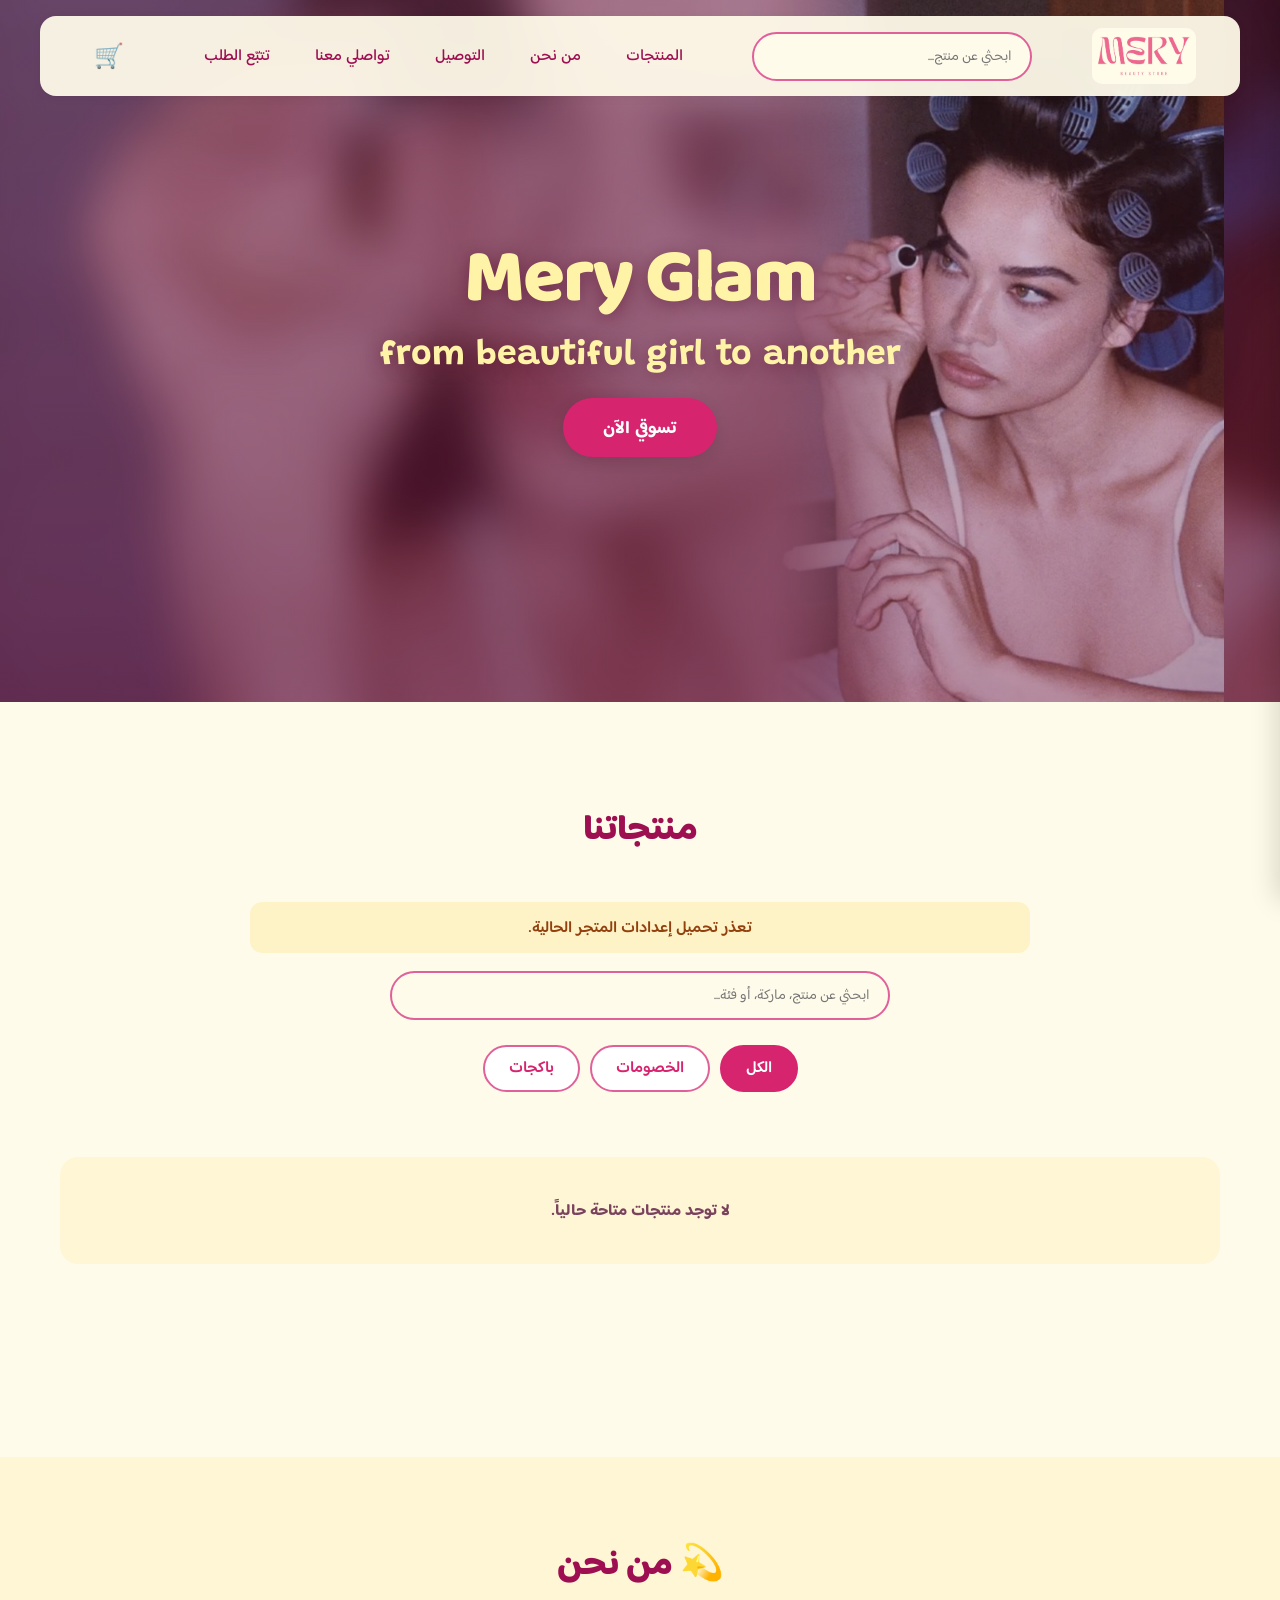
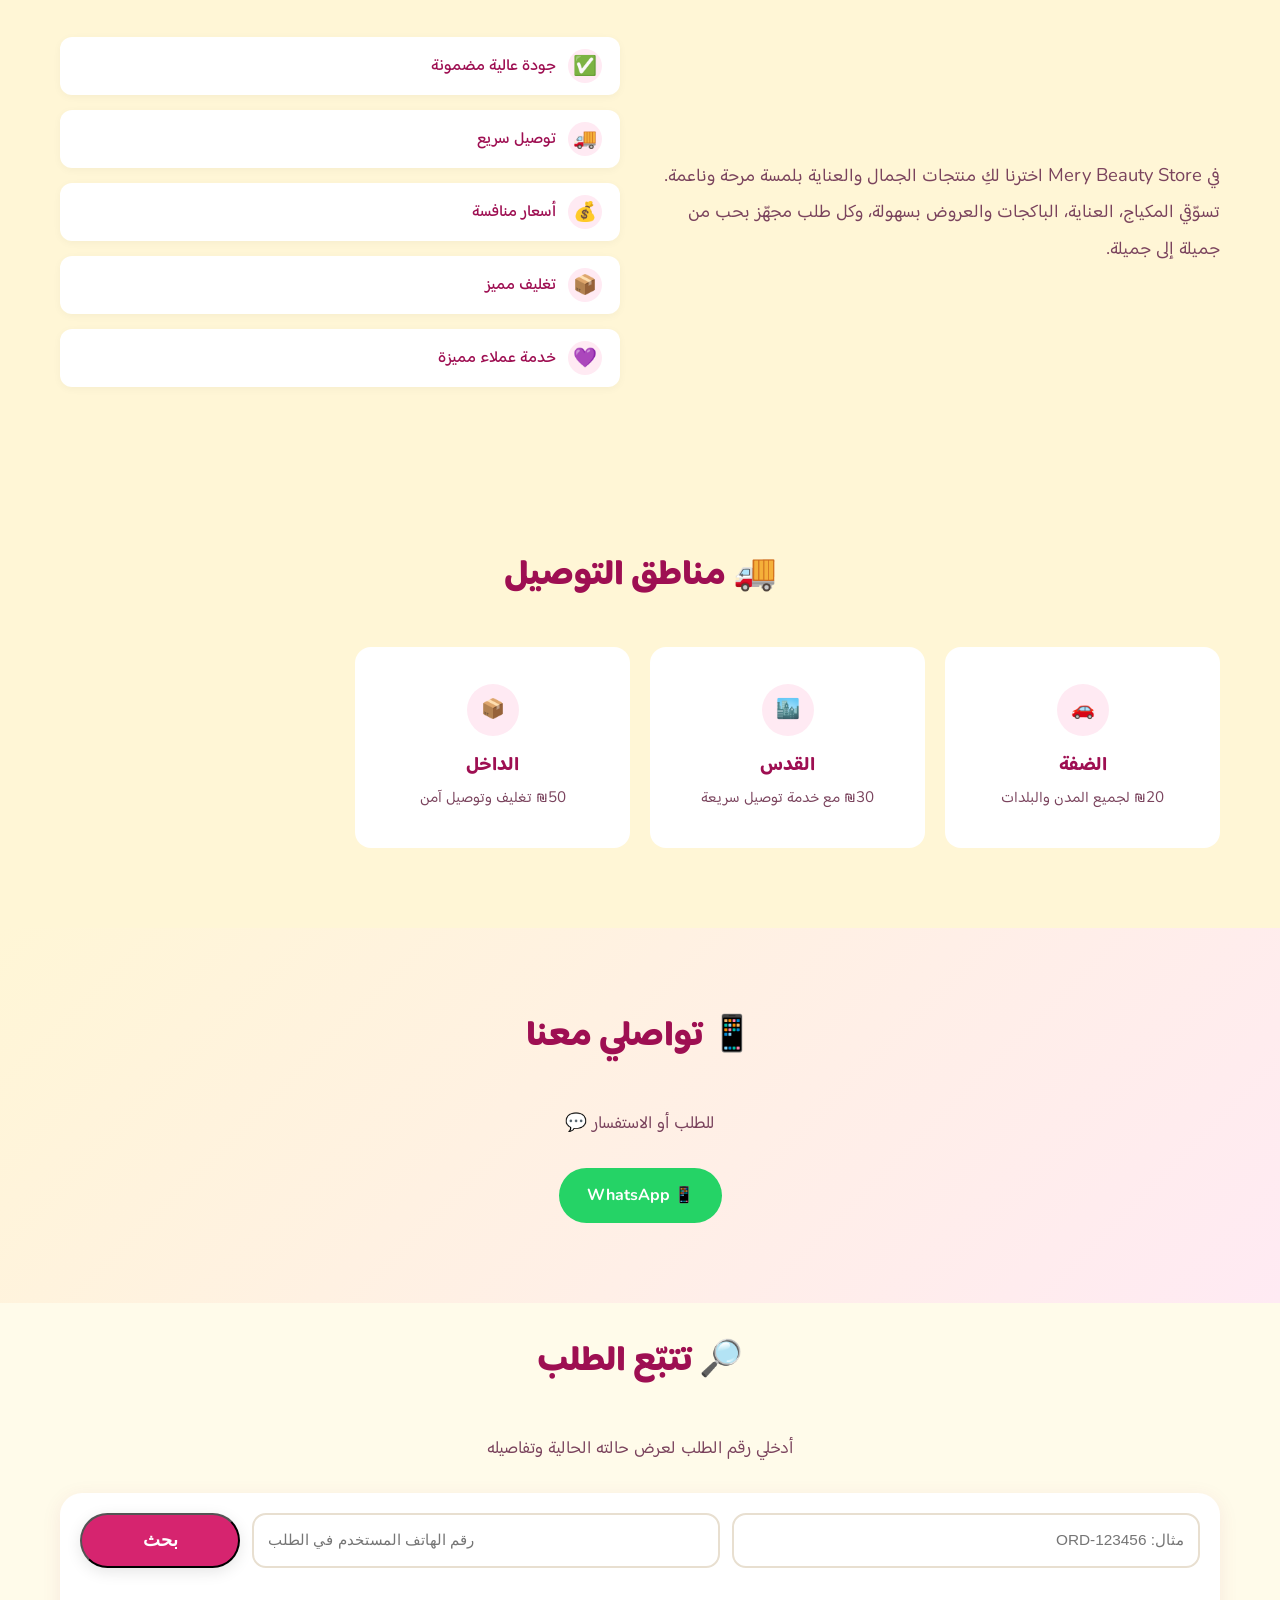
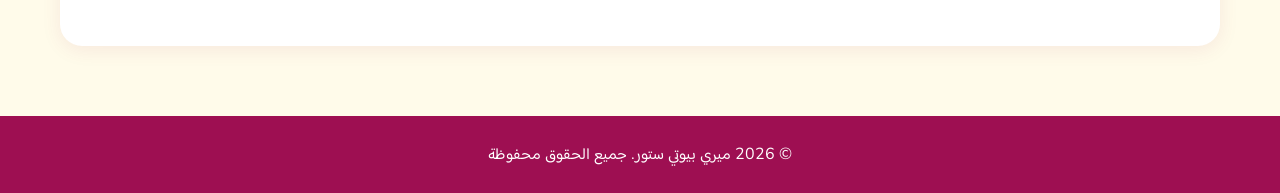
==== index.html @ 91160ecb "Center Mery Glam hero lockup Co-authored-by: Copilot <223556219+Copilot@users.noreply.github.com>  C" ====
<!DOCTYPE html>
<!-- Deployed via GitHub Actions -->
<html lang="ar" dir="rtl">
<head>
    <meta charset="UTF-8">
    <meta name="viewport" content="width=device-width, initial-scale=1.0">
    <title>Mery Beauty Store | ميري بيوتي ستور</title>
    <meta name="description" content="Mery Beauty Store — beauty picks, offers, and packages from beautiful girl to another.">
    <link rel="preconnect" href="https://fonts.googleapis.com">
    <link rel="preconnect" href="https://fonts.gstatic.com" crossorigin>
    <link href="https://fonts.googleapis.com/css2?family=Baloo+Bhaijaan+2:wght@500;600;700;800&family=Grandstander:wght@600;700&family=Nunito:wght@400;600;700;800&display=swap" rel="stylesheet">
    <link rel="stylesheet" href="style.css">
    <link rel="icon" href="logo.png">
</head>
<body>
    <div class="discount-banner" id="discountBanner" style="display:none;">
        <div class="banner-scroll">
            <span id="bannerText"></span>
        </div>
    </div>

    <nav class="navbar" id="navbar">
        <div class="container nav-container">
            <a href="#" class="logo">
                <img src="logo.png" alt="Mery Beauty Store" class="logo-img" id="logoImg">
            </a>
            <div class="nav-search" role="search">
                <input type="search" id="navSearchInput" aria-label="البحث في المنتجات" placeholder="ابحثي عن منتج..." autocomplete="off">
                <div class="search-dropdown" id="navSearchDropdown"></div>
            </div>
            <ul class="nav-links">
                <li><a href="#products">المنتجات</a></li>
                <li><a href="#about">من نحن</a></li>
                <li><a href="#delivery">التوصيل</a></li>
                <li><a href="#contact">تواصلي معنا</a></li>
                <li><a href="#order-tracking">تتبّع الطلب</a></li>
            </ul>
            <button type="button" class="cart-icon" id="cartIcon" aria-label="فتح سلة التسوق" aria-controls="cartSidebar" aria-expanded="false" onclick="toggleCart()">
                🛒
                <span class="cart-badge" id="cartBadge" style="display:none;">0</span>
            </button>
            <button type="button" class="mobile-menu-btn" aria-label="فتح قائمة التنقل" aria-controls="mobileMenu" aria-expanded="false" onclick="toggleMobileMenu()">☰</button>
        </div>
    </nav>

    <div class="mobile-menu" id="mobileMenu">
        <a href="#products" onclick="toggleMobileMenu()">المنتجات</a>
        <a href="#about" onclick="toggleMobileMenu()">من نحن</a>
        <a href="#delivery" onclick="toggleMobileMenu()">التوصيل</a>
        <a href="#contact" onclick="toggleMobileMenu()">تواصلي معنا</a>
        <a href="#order-tracking" onclick="toggleMobileMenu()">تتبّع الطلب</a>
    </div>

    <section class="hero" id="heroSection">
        <div class="hero-slide active">
            <picture>
                <source media="(min-width: 901px)" srcset="hero-bg-desktop.jpg">
                <img src="hero-bg.png" alt="Mery Beauty Store beauty portrait" fetchpriority="high">
            </picture>
            <div class="hero-overlay">
                <div class="hero-content">
                    <h1 lang="en" dir="ltr">Mery Glam</h1>
                    <p class="hero-subtitle" id="heroSubtitle" lang="en" dir="ltr">from beautiful girl to another</p>
                    <a href="#products" class="btn-primary">تسوقي الآن</a>
                </div>
            </div>
        </div>
        <div class="hero-dots" id="heroDots"></div>
    </section>

    <section id="products" class="filter-section">
        <div class="container">
            <h2 class="section-title">منتجاتنا</h2>
            <p class="store-notice" id="storeNotice" style="display:none;"></p>
            <div class="products-search" role="search">
                <input type="search" id="productsSearchInput" aria-label="البحث في قائمة المنتجات" placeholder="ابحثي عن منتج، ماركة، أو فئة..." autocomplete="off">
                <div class="search-dropdown" id="productsSearchDropdown"></div>
            </div>
            <div class="filter-toggle-bar" role="group" aria-label="فلترة المنتجات">
                <button class="filter-btn active" type="button" aria-pressed="true" data-filter="all" onclick="filterProducts('all')">الكل</button>
                <button class="filter-btn" type="button" aria-pressed="false" data-filter="discounts" onclick="filterProducts('discounts')">الخصومات</button>
                <button class="filter-btn" type="button" aria-pressed="false" data-filter="packages" onclick="filterProducts('packages')">باكجات</button>
            </div>
        </div>
    </section>

    <section class="products-section">
        <div class="container products-shell">
            <div class="store-loading" id="storeLoading">
                <div class="spinner"></div>
                <p>جاري تحميل تشكيلتنا الفاخرة...</p>
            </div>
            <div class="products-grid" id="productsGrid"></div>
        </div>
    </section>

    <section id="about" class="about-section">
        <div class="container">
            <h2 class="section-title">💫 من نحن</h2>
            <div class="about-content">
                <div class="about-text">
                    <p id="aboutText">في Mery Beauty Store اخترنا لكِ منتجات الجمال والعناية بلمسة مرحة وناعمة.<br>تسوّقي المكياج، العناية، الباكجات والعروض بسهولة، وكل طلب مجهّز بحب من جميلة إلى جميلة.</p>
                </div>
                <div class="about-features">
                    <div class="feature"><span class="feature-icon">✅</span><span>جودة عالية مضمونة</span></div>
                    <div class="feature"><span class="feature-icon">🚚</span><span>توصيل سريع</span></div>
                    <div class="feature"><span class="feature-icon">💰</span><span>أسعار منافسة</span></div>
                    <div class="feature"><span class="feature-icon">📦</span><span>تغليف مميز</span></div>
                    <div class="feature"><span class="feature-icon">💜</span><span>خدمة عملاء مميزة</span></div>
                </div>
            </div>
        </div>
    </section>

    <section class="brands-section">
        <div class="container">
            <h2 class="section-title">ماركاتنا</h2>
            <div class="brands-grid" id="brandsGrid"></div>
        </div>
    </section>

    <section id="delivery" class="delivery-section">
        <div class="container">
            <h2 class="section-title">🚚 مناطق التوصيل</h2>
            <div class="delivery-grid">
                <div class="delivery-card"><span class="delivery-icon">🚗</span><h3>الضفة</h3><p>₪20 لجميع المدن والبلدات</p></div>
                <div class="delivery-card"><span class="delivery-icon">🏙️</span><h3>القدس</h3><p>₪30 مع خدمة توصيل سريعة</p></div>
                <div class="delivery-card"><span class="delivery-icon">📦</span><h3>الداخل</h3><p>₪50 تغليف وتوصيل آمن</p></div>
            </div>
        </div>
    </section>

    <section id="contact" class="contact-section">
        <div class="container">
            <h2 class="section-title">📱 تواصلي معنا</h2>
            <p class="section-subtitle">للطلب أو الاستفسار 💬</p>
            <div class="social-links">
                <a href="https://wa.me/972569236758" class="social-btn whatsapp" target="_blank" id="whatsappLink"><span>📱 WhatsApp</span></a>
            </div>
        </div>
    </section>


    <section id="order-tracking" class="order-tracking-section">
        <div class="container">
            <h2 class="section-title">🔎 تتبّع الطلب</h2>
            <p class="section-subtitle">أدخلي رقم الطلب لعرض حالته الحالية وتفاصيله</p>
            <div class="order-tracking-card">
                <div class="order-tracking-form">
                    <input type="text" id="orderTrackingInput" aria-label="رقم الطلب" placeholder="مثال: ORD-123456" autocomplete="off">
                    <input type="tel" id="orderTrackingPhone" aria-label="رقم الهاتف المستخدم في الطلب" placeholder="رقم الهاتف المستخدم في الطلب" autocomplete="tel">
                    <button type="button" class="btn-primary" id="orderTrackingBtn" onclick="trackOrder()">بحث</button>
                </div>
                <div id="orderTrackingResult" class="order-tracking-result"></div>
            </div>
        </div>
    </section>

    <div class="modal-overlay pdp-overlay" id="pdpModal" style="display:none;" onclick="closePDP(event)">
        <div class="pdp-modal" onclick="event.stopPropagation()">
            <button type="button" class="pdp-close" aria-label="إغلاق تفاصيل المنتج" onclick="closePDP()">✕</button>
            <div class="pdp-content">
                <div class="pdp-image" id="pdpImage"></div>
                <div class="pdp-info">
                    <span class="product-brand" id="pdpBrand"></span>
                    <h2 id="pdpName"></h2>
                    <div class="pdp-meta" id="pdpMeta"></div>
                    <div class="pdp-size-section" id="pdpSizeSection" style="display:none;">
                        <label>الحجم:</label>
                        <div class="pdp-size-options" id="pdpSizes"></div>
                    </div>
                    <div class="pdp-price" id="pdpPrice"></div>
                    <div class="pdp-qty">
                        <label>الكمية:</label>
                        <div class="qty-selector">
                            <button onclick="changePDPQty(-1)">−</button>
                            <span id="pdpQty">1</span>
                            <button onclick="changePDPQty(1)">+</button>
                        </div>
                    </div>
                    <button class="btn-add-cart pdp-add-btn" id="pdpAddBtn" onclick="addFromPDP()">أضيفي للسلة</button>
                </div>
            </div>
            <div class="pdp-related" id="pdpRelated" style="display:none;">
                <h3>منتجات مشابهة</h3>
                <div class="pdp-related-grid" id="pdpRelatedGrid"></div>
            </div>
        </div>
    </div>

    <div class="cart-overlay" id="cartOverlay" onclick="toggleCart()"></div>
    <div class="cart-sidebar" id="cartSidebar" role="dialog" aria-modal="true" aria-labelledby="cartTitle" aria-hidden="true" inert>
        <div class="cart-header">
            <h3 id="cartTitle">سلة التسوق</h3>
            <button type="button" class="cart-close" aria-label="إغلاق سلة التسوق" onclick="toggleCart()">✕</button>
        </div>
        <div class="cart-items" id="cartItems">
            <div class="cart-empty"><span>•</span><p>السلة فارغة</p></div>
        </div>
        <div class="cart-footer" id="cartFooter" style="display:none;">
            <div class="cart-total"><span>المجموع:</span><span id="cartTotal">₪0</span></div>
            <a href="checkout.html" class="btn-checkout" id="checkoutBtn">إتمام الطلب</a>
            <button class="btn-clear-cart" onclick="clearCart()">تفريغ السلة</button>
        </div>
    </div>

    <div id="flyingProduct" class="flying-product" style="display:none;"></div>

    <footer class="footer">
        <div class="container">
            <p>© 2026 ميري بيوتي ستور. جميع الحقوق محفوظة</p>
        </div>
    </footer>
    <script src="firebase-config.js"></script>
    <script src="data.js"></script>
    <script src="script.js"></script>
</body>
</html>
---- style.css ----
/* ===== Variables ===== */
:root {
    --primary: #d6246f;
    --primary-light: #e0609a;
    --primary-lighter: #ffeaf3;
    --primary-dark: #9e0f52;
    --accent: #ff3d8b;
    --accent-dark: #bd1457;
    --gold: #d6246f;
    --bg: #fffbea;
    --bg-alt: #fff6d6;
    --text: #9e0f52;
    --text-light: #7a435d;
    --white: #ffffff;
    --shadow: 0 4px 20px rgba(158,15,82,0.08);
    --shadow-hover: 0 12px 32px rgba(158,15,82,0.16);
    --radius: 16px;
    --transition: all 0.3s ease;
}

/* ===== Reset ===== */
* { margin: 0; padding: 0; box-sizing: border-box; }

.sr-only {
    position: absolute;
    width: 1px;
    height: 1px;
    padding: 0;
    margin: -1px;
    overflow: hidden;
    clip: rect(0, 0, 0, 0);
    white-space: nowrap;
    border: 0;
}

:focus-visible {
    outline: 3px solid var(--primary-dark);
    outline-offset: 3px;
}

body {
    font-family: 'Nunito', 'Baloo Bhaijaan 2', sans-serif;
    background: var(--bg);
    color: var(--text);
    line-height: 1.7;
    overflow-x: hidden;
}

.container { max-width: 1200px; margin: 0 auto; padding: 0 20px; }

/* ===== Discount Banner ===== */
.discount-banner {
    position: fixed;
    top: 0;
    left: 0;
    right: 0;
    width: 100vw;
    background: linear-gradient(90deg, var(--primary-dark), var(--primary), var(--accent));
    color: white;
    padding: 10px 0;
    z-index: 1100;
    overflow: hidden;
}

.banner-scroll {
    display: inline-block;
    white-space: nowrap;
    animation: scrollBanner 20s linear infinite;
    font-weight: 700;
    font-size: 0.95rem;
    direction: ltr;
}

@keyframes scrollBanner {
    0% { transform: translateX(0%); }
    100% { transform: translateX(-50%); }
}

body.has-banner .navbar { top: 40px; }
body.has-banner .hero { margin-top: 40px; }

/* ===== Navbar ===== */
.navbar {
    position: fixed;
    top: 16px;
    left: 50%;
    transform: translateX(-50%);
    width: calc(100% - 32px);
    max-width: 1200px;
    background: rgba(255, 251, 234, 0.94);
    backdrop-filter: blur(12px);
    z-index: 1000;
    padding: 12px 24px;
    border-radius: var(--radius);
    box-shadow: 0 4px 24px rgba(26,26,46,0.08);
    overflow: visible;
}

.nav-container {
    display: flex;
    justify-content: space-between;
    align-items: center;
    overflow: visible;
}

.logo {
    display: flex;
    align-items: center;
    gap: 12px;
    text-decoration: none;
}

.logo-badge, .logo-img {
    width: 104px;
    height: 56px;
    border-radius: 10px;
    display: inline-flex;
    align-items: center;
    justify-content: center;
    object-fit: contain;
    background: var(--bg);
    color: #111;
    font-size: 1.35rem;
    box-shadow: none;
}

.logo-text {
    display: block;
    font-family: 'Baloo Bhaijaan 2', sans-serif;
    font-size: 1rem;
    font-weight: 800;
    color: var(--primary);
    white-space: nowrap;
    line-height: 1.1;
}

.nav-links {
    display: flex;
    list-style: none;
    gap: 25px;
}

.nav-links a {
    text-decoration: none;
    color: var(--text);
    font-weight: 500;
    transition: var(--transition);
    padding: 5px 10px;
    border-radius: 8px;
    white-space: nowrap;
}

.nav-links a:hover {
    color: var(--primary);
    background: var(--primary-lighter);
}

.mobile-menu-btn {
    display: none;
    background: none;
    border: none;
    font-size: 1.8rem;
    cursor: pointer;
    color: var(--primary);
    min-width: 44px;
    min-height: 44px;
}

.mobile-menu {
    display: none;
    position: fixed;
    top: 62px;
    width: 100%;
    background: white;
    z-index: 999;
    flex-direction: column;
    padding: 15px 20px;
    box-shadow: var(--shadow);
    border-top: 1px solid #f3f4f6;
}

body.has-banner .mobile-menu { top: 102px; }

.mobile-menu.active { display: flex; }

.mobile-menu a {
    padding: 12px 20px;
    text-decoration: none;
    color: var(--text);
    font-weight: 500;
    border-radius: 8px;
}

.mobile-menu a:hover { background: var(--primary-lighter); }

/* ===== Hero Slider ===== */
.hero {
    position: relative;
    width: 100%;
    min-height: 78vh;
    overflow: hidden;
    margin-bottom: 0;
}

.hero .hero-slide {
    position: absolute;
    top: 0; left: 0; width: 100%; height: 100%;
    opacity: 0;
    transition: opacity 0.8s ease;
}

.hero .hero-slide.active {
    opacity: 1;
    position: relative;
}

.hero .hero-slide img,
.hero .hero-slide video {
    width: 100%;
    height: 78vh;
    object-fit: cover;
    object-position: center 28%;
    display: block;
}

.hero .hero-slide picture {
    display: block;
    height: 78vh;
}

.hero-overlay {
    position: absolute;
    inset: 0;
    background: linear-gradient(180deg, rgba(98, 8, 48, 0.18) 0%, rgba(98, 8, 48, 0.44) 100%);
    display: flex;
    align-items: center;
    justify-content: center;
    text-align: center;
    direction: ltr;
    padding: 32px 20px;
}

.hero-content {
    position: relative;
    z-index: 2;
    width: min(100%, 760px);
}

.hero-content h1, .hero-content h2 {
    font-family: 'Baloo Bhaijaan 2', sans-serif;
    font-size: clamp(2.6rem, 6vw, 5.5rem);
    font-weight: 800;
    line-height: 1;
    letter-spacing: -0.03em;
    color: #fff3a8;
    text-shadow: 0 3px 18px rgba(80, 0, 35, 0.45);
    margin-bottom: 14px;
    white-space: nowrap;
}

.hero-subtitle, .hero-content p {
    font-family: 'Grandstander', cursive;
    font-size: clamp(1.25rem, 2.8vw, 2.2rem);
    color: #fff3a8;
    margin-bottom: 20px;
    font-weight: 700;
    line-height: 1.2;
    text-shadow: 0 3px 18px rgba(80, 0, 35, 0.45);
}

.hero-tagline {
    font-size: 1rem;
    color: rgba(255,255,255,0.85);
    margin-bottom: 25px;
}

.hero-dots {
    position: absolute;
    bottom: 24px;
    left: 50%;
    transform: translateX(-50%);
    display: flex;
    gap: 8px;
    z-index: 10;
}

.hero-dots button {
    width: 10px; height: 10px;
    border-radius: 50%;
    border: none;
    background: rgba(255,255,255,0.45);
    cursor: pointer;
    transition: var(--transition);
}

.hero-dots button.active {
    background: #fff;
    transform: scale(1.4);
}

.btn-primary {
    display: inline-block;
    padding: 15px 40px;
    background: var(--primary);
    color: var(--white);
    text-decoration: none;
    border-radius: 50px;
    font-weight: 700;
    font-size: 1.1rem;
    transition: var(--transition);
    box-shadow: 0 4px 15px rgba(0,0,0,0.1);
}

.btn-primary:hover {
    transform: translateY(-3px);
    box-shadow: 0 8px 25px rgba(0,0,0,0.15);
    background: var(--primary-dark);
}

/* ===== Section Styles ===== */
.section-title {
    font-family: 'Baloo Bhaijaan 2', sans-serif;
    text-align: center;
    font-size: 2.2rem;
    font-weight: 900;
    color: var(--primary-dark);
    margin-bottom: 40px;
}

.section-subtitle {
    text-align: center;
    font-size: 1.1rem;
    color: var(--text-light);
    margin-bottom: 30px;
}

/* ===== Search ===== */
.nav-search {
    position: relative;
    flex: 0 1 280px;
}

.nav-search input, .products-search input {
    width: 100%;
    padding: 10px 18px;
    border: 2px solid var(--primary-light);
    border-radius: 25px;
    font-family: 'Baloo Bhaijaan 2', sans-serif;
    font-size: 0.9rem;
    outline: none;
    transition: var(--transition);
    background: var(--bg);
}

.nav-search input:focus, .products-search input:focus {
    border-color: var(--primary);
    box-shadow: 0 0 0 3px rgba(212,175,55,0.18);
}

.products-search {
    position: relative;
    max-width: 500px;
    margin: 0 auto 25px;
}

.search-dropdown {
    display: none;
    position: absolute;
    top: 100%;
    right: 0;
    left: 0;
    background: var(--white);
    border-radius: 12px;
    box-shadow: 0 8px 30px rgba(0,0,0,0.15);
    z-index: 1200;
    max-height: 350px;
    overflow-y: auto;
    margin-top: 5px;
}

.search-dropdown.active { display: block; }

.search-item {
    display: flex;
    align-items: center;
    gap: 12px;
    padding: 10px 15px;
    cursor: pointer;
    transition: var(--transition);
    border-bottom: 1px solid #f3f4f6;
}

.search-item:hover { background: var(--primary-lighter); }

.search-item img {
    width: 40px;
    height: 40px;
    object-fit: contain;
    border-radius: 8px;
    background: var(--bg-alt);
}

.search-item-info { flex: 1; }
.search-item-info h4 { font-size: 0.9rem; color: var(--text); }
.search-item-info span { font-size: 0.8rem; color: var(--text-light); }

/* ===== Product Status Badges ===== */
.product-card .status-badge {
    position: absolute;
    top: 10px;
    right: 10px;
    padding: 4px 10px;
    border-radius: 20px;
    font-size: 0.75rem;
    font-weight: 700;
    z-index: 2;
}

.status-badge.bestseller {
    background: #fbbf24;
    color: #92400e;
}

.status-badge.special {
    background: #c9a96e;
    color: #111;
}

.status-badge.soldout {
    background: #6b7280;
    color: white;
}

.product-card.sold-out {
    opacity: 0.7;
    pointer-events: none;
}

.product-card.sold-out .product-image::after {
    content: 'نفذت الكمية';
    position: absolute;
    inset: 0;
    display: flex;
    align-items: center;
    justify-content: center;
    background: rgba(0,0,0,0.5);
    color: white;
    font-weight: 700;
    font-size: 1.1rem;
}

.product-image { position: relative; }

/* ===== Filter Bar ===== */
.filter-section {
    padding: 100px 0 20px;
    background: var(--bg);
}

.filter-bar {
    display: flex;
    flex-wrap: wrap;
    gap: 10px;
    justify-content: center;
    margin-bottom: 20px;
}

.filter-btn {
    min-height: 44px;
    padding: 8px 24px;
    border: 2px solid var(--primary-light);
    background: var(--white);
    color: var(--primary);
    border-radius: 25px;
    cursor: pointer;
    font-weight: 600;
    font-family: 'Baloo Bhaijaan 2', sans-serif;
    font-size: 1rem;
    transition: var(--transition);
}

.filter-btn:hover, .filter-btn.active {
    background: var(--primary);
    color: var(--white);
    border-color: var(--primary);
}

.filter-btn:focus-visible {
    outline: 3px solid var(--primary-dark);
    outline-offset: 3px;
}

/* ===== Products ===== */
.products-section {
    padding: 30px 0 80px;
    background: var(--bg);
}

.products-grid {
    display: grid;
    grid-template-columns: repeat(auto-fill, minmax(260px, 1fr));
    gap: 25px;
}

.product-card {
    background: var(--white);
    border-radius: var(--radius);
    overflow: hidden;
    box-shadow: var(--shadow);
    transition: var(--transition);
    position: relative;
    border: 1px solid #f5e7be;
}

.product-card:hover {
    transform: translateY(-5px);
    box-shadow: var(--shadow-hover);
}

.product-card .discount-badge {
    position: absolute;
    top: 10px;
    left: 10px;
    background: #ef4444;
    color: white;
    padding: 4px 10px;
    border-radius: 20px;
    font-size: 0.8rem;
    font-weight: 700;
    z-index: 2;
    direction: ltr;
    unicode-bidi: isolate;
}

.product-image {
    height: 220px;
    display: flex;
    align-items: center;
    justify-content: center;
    background: var(--primary-lighter);
    overflow: hidden;
}

.product-image img {
    width: 100%;
    height: 100%;
    object-fit: contain;
    padding: 10px;
}

.product-info {
    padding: 15px 20px;
}

.product-info h3 {
    font-size: 1rem;
    margin-bottom: 5px;
    color: var(--text);
}

.product-meta {
    font-size: 0.85rem;
    color: var(--text-light);
    margin-bottom: 8px;
}

.product-meta span {
    margin-left: 10px;
}

.product-brand {
    display: inline-block;
    background: var(--primary-lighter);
    color: var(--primary);
    padding: 2px 8px;
    border-radius: 10px;
    font-size: 0.75rem;
    font-weight: 600;
    margin-bottom: 8px;
}

.product-price {
    font-size: 1.2rem;
    font-weight: 700;
    color: var(--primary);
}

.product-price .original-price {
    color: #9ca3af;
    font-size: 0.95rem;
    font-weight: 400;
    margin-right: 8px;
}

.product-size {
    font-size: 0.8rem;
    color: var(--text-light);
}

/* ===== About ===== */
.about-section {
    padding: 80px 0;
    background: var(--bg-alt);
}

.about-content {
    display: grid;
    grid-template-columns: 1fr 1fr;
    gap: 40px;
    align-items: center;
}

.about-text p {
    font-size: 1.15rem;
    color: var(--text-light);
    line-height: 2;
}

.about-features { display: grid; gap: 15px; }

.feature {
    display: flex;
    align-items: center;
    gap: 12px;
    padding: 12px 18px;
    background: var(--white);
    border-radius: 12px;
    box-shadow: 0 2px 8px rgba(0,0,0,0.04);
    font-weight: 500;
}

.feature-icon { font-size: 1.4rem; }

/* ===== Brands ===== */
.brands-section {
    display: none;
}

.brands-grid {
    display: flex;
    flex-wrap: wrap;
    justify-content: center;
    gap: 30px;
    align-items: center;
}

.brand-logo {
    height: 50px;
    opacity: 0.7;
    transition: var(--transition);
    filter: grayscale(30%);
}

.brand-logo:hover {
    opacity: 1;
    filter: grayscale(0%);
    transform: scale(1.1);
}

/* ===== Delivery ===== */
.delivery-section {
    padding: 80px 0;
    background: var(--bg-alt);
}

.delivery-grid {
    display: grid;
    grid-template-columns: repeat(auto-fill, minmax(240px, 1fr));
    gap: 20px;
}

.delivery-card {
    text-align: center;
    padding: 35px 20px;
    background: var(--white);
    border-radius: var(--radius);
    transition: var(--transition);
    border: 2px solid transparent;
}

.delivery-card:hover {
    border-color: var(--primary-light);
    transform: translateY(-3px);
    box-shadow: var(--shadow);
}

.delivery-icon { font-size: 2.2rem; display: block; margin-bottom: 12px; }
.delivery-card h3 { font-size: 1.2rem; margin-bottom: 5px; color: var(--primary-dark); }
.delivery-card p { color: var(--text-light); font-size: 0.95rem; }

/* ===== Contact ===== */
.contact-section {
    padding: 80px 0;
    background: linear-gradient(135deg, var(--bg-alt), var(--primary-lighter));
}

.social-links {
    display: flex;
    justify-content: center;
    gap: 15px;
    flex-wrap: wrap;
}

.social-btn {
    display: flex;
    align-items: center;
    gap: 8px;
    padding: 14px 28px;
    border-radius: 50px;
    text-decoration: none;
    color: var(--white);
    font-weight: 700;
    font-size: 1rem;
    transition: var(--transition);
}

.social-btn:hover {
    transform: translateY(-3px);
    box-shadow: 0 8px 25px rgba(0,0,0,0.2);
}

.social-btn.whatsapp { background: #25d366; }
.social-btn.instagram { background: linear-gradient(135deg, #f09433, #e6683c, #dc2743, #cc2366, #bc1888); }
.social-btn.tiktok { background: #000; }

/* ===== Footer ===== */
.footer {
    padding: 25px 0;
    text-align: center;
    background: var(--text);
    color: var(--white);
}

/* ===== Cart Icon ===== */
.cart-icon {
    position: relative;
    font-size: 1.5rem;
    cursor: pointer;
    padding: 5px 10px;
    border-radius: 50%;
    transition: var(--transition);
    min-width: 44px;
    min-height: 44px;
    border: none;
    background: transparent;
    color: var(--primary-dark);
}

.cart-icon:hover { background: var(--primary-lighter); transform: scale(1.1); }

.cart-icon.cart-shake {
    animation: cartShake 0.6s ease;
}

@keyframes cartShake {
    0% { transform: scale(1) rotate(0deg); }
    15% { transform: scale(1.3) rotate(-12deg); }
    30% { transform: scale(1.4) rotate(10deg); }
    45% { transform: scale(1.3) rotate(-8deg); }
    60% { transform: scale(1.2) rotate(6deg); }
    75% { transform: scale(1.1) rotate(-3deg); }
    100% { transform: scale(1) rotate(0deg); }
}

.cart-badge {
    position: absolute;
    top: -2px;
    right: -2px;
    background: #ef4444;
    color: white;
    font-size: 0.7rem;
    font-weight: 700;
    min-width: 18px;
    height: 18px;
    border-radius: 50%;
    display: flex;
    align-items: center;
    justify-content: center;
    animation: popIn 0.3s ease;
}

@keyframes popIn {
    0% { transform: scale(0); }
    50% { transform: scale(1.3); }
    100% { transform: scale(1); }
}

/* ===== Cart Sidebar ===== */
.cart-overlay {
    display: none;
    position: fixed;
    inset: 0;
    background: rgba(0,0,0,0.5);
    z-index: 1300;
    opacity: 0;
    transition: opacity 0.3s ease;
}

.cart-overlay.active { display: block; opacity: 1; }

.cart-sidebar {
    position: fixed;
    top: 0;
    left: 0;
    width: 380px;
    max-width: 90vw;
    height: 100vh;
    background: white;
    z-index: 1400;
    transform: translateX(-100%);
    transition: transform 0.35s cubic-bezier(0.4, 0, 0.2, 1);
    display: flex;
    flex-direction: column;
    box-shadow: 4px 0 25px rgba(0,0,0,0.15);
}

html[dir="rtl"] .cart-sidebar {
    left: auto;
    right: 0;
    transform: translateX(100%);
    box-shadow: -4px 0 25px rgba(0,0,0,0.15);
}

.cart-sidebar.active {
    transform: translateX(0) !important;
}

.cart-header {
    display: flex;
    justify-content: space-between;
    align-items: center;
    padding: 20px;
    border-bottom: 1px solid #f3f4f6;
}

.cart-header h3 { font-size: 1.2rem; color: var(--primary-dark); }

.cart-close {
    background: none;
    border: none;
    font-size: 1.5rem;
    cursor: pointer;
    color: var(--text-light);
    transition: var(--transition);
}

.cart-close:hover { color: var(--primary); transform: rotate(90deg); }

.cart-items {
    flex: 1;
    overflow-y: auto;
    padding: 15px;
}

.cart-empty {
    text-align: center;
    padding: 60px 20px;
    color: var(--text-light);
}

.cart-empty span { font-size: 3rem; display: block; margin-bottom: 15px; }

.cart-item {
    display: flex;
    gap: 12px;
    padding: 12px;
    background: var(--bg-alt);
    border-radius: 12px;
    margin-bottom: 10px;
    animation: slideInItem 0.3s ease;
}

@keyframes slideInItem {
    from { opacity: 0; transform: translateX(20px); }
    to { opacity: 1; transform: translateX(0); }
}

.cart-item img {
    width: 55px;
    height: 55px;
    object-fit: contain;
    border-radius: 8px;
    background: white;
}

.cart-item-info { flex: 1; }
.cart-item-info h4 { font-size: 0.9rem; margin-bottom: 3px; }
.cart-item-info .cart-item-brand { font-size: 0.75rem; color: var(--text-light); }
.cart-item-info .cart-item-price { font-size: 0.95rem; font-weight: 700; color: var(--primary); margin-top: 4px; }

.cart-item-qty {
    display: flex;
    align-items: center;
    gap: 8px;
}

.cart-item-qty button {
    width: 26px;
    height: 26px;
    border-radius: 50%;
    border: 1px solid var(--primary-light);
    background: white;
    color: var(--primary);
    font-size: 1rem;
    cursor: pointer;
    display: flex;
    align-items: center;
    justify-content: center;
    transition: var(--transition);
}

.cart-item-qty button:hover { background: var(--primary); color: white; }
.cart-item-qty span { font-weight: 700; min-width: 20px; text-align: center; }

.cart-item-remove {
    align-self: flex-start;
    background: none;
    border: none;
    color: #ef4444;
    cursor: pointer;
    font-size: 1.1rem;
    opacity: 0.6;
    transition: var(--transition);
}

.cart-item-remove:hover { opacity: 1; transform: scale(1.2); }

.cart-footer {
    padding: 15px 20px;
    border-top: 1px solid #f3f4f6;
    background: var(--bg);
}

.cart-total {
    display: flex;
    justify-content: space-between;
    font-size: 1.2rem;
    font-weight: 700;
    color: var(--primary-dark);
    margin-bottom: 12px;
}

.btn-checkout {
    display: block;
    width: 100%;
    padding: 14px;
    background: #25d366;
    color: white;
    text-align: center;
    text-decoration: none;
    border-radius: 12px;
    font-weight: 700;
    font-size: 1rem;
    transition: var(--transition);
    margin-bottom: 8px;
}

.btn-checkout:hover { background: #1da851; transform: translateY(-2px); }

.btn-clear-cart {
    width: 100%;
    padding: 10px;
    background: none;
    border: 1px solid #ef4444;
    color: #ef4444;
    border-radius: 12px;
    cursor: pointer;
    font-family: 'Tajawal', sans-serif;
    font-weight: 600;
    transition: var(--transition);
}

.btn-clear-cart:hover { background: #fef2f2; }

/* ===== Quantity Selector ===== */
.qty-selector {
    display: flex;
    align-items: center;
    gap: 0;
    border: 2px solid var(--primary-light);
    border-radius: 25px;
    overflow: hidden;
    background: white;
}

.qty-selector button {
    width: 40px;
    height: 40px;
    border: none;
    background: var(--primary-lighter);
    color: var(--primary);
    font-size: 1.1rem;
    font-weight: 700;
    cursor: pointer;
    transition: var(--transition);
    display: flex;
    align-items: center;
    justify-content: center;
}

.qty-selector button:hover { background: var(--primary); color: white; }
.qty-selector span { min-width: 30px; text-align: center; font-weight: 700; font-size: 0.95rem; }

.qty-sm { transform: scale(0.85); transform-origin: center; }

/* ===== Product Card Actions ===== */
.product-card-actions {
    display: flex;
    align-items: center;
    justify-content: space-between;
    padding: 8px 12px 12px;
    gap: 8px;
}

.product-card-actions .btn-add-cart {
    flex: 1;
    border: 0;
    border-radius: 999px;
    padding: 10px 16px;
    background: var(--primary);
    color: white;
    font-family: 'Baloo Bhaijaan 2', sans-serif;
    font-size: 0.95rem;
    font-weight: 700;
    min-height: 44px;
    cursor: pointer;
    transition: transform 0.18s ease-out, background 0.18s ease-out;
}

.product-card-actions .btn-add-cart:hover {
    background: var(--primary-dark);
    transform: translateY(-1px);
}

.product-card-actions .btn-add-cart:disabled {
    cursor: not-allowed;
    opacity: 0.58;
    transform: none;
}

/* ===== PDP Modal ===== */
.pdp-overlay {
    position: fixed;
    inset: 0;
    background: rgba(0,0,0,0.6);
    z-index: 1500;
    display: flex;
    align-items: center;
    justify-content: center;
    padding: 20px;
    backdrop-filter: blur(4px);
}

.pdp-modal {
    background: white;
    border-radius: 20px;
    max-width: 700px;
    width: 100%;
    max-height: 90vh;
    overflow-y: auto;
    position: relative;
    animation: pdpSlideIn 0.35s ease;
}

@keyframes pdpSlideIn {
    from { opacity: 0; transform: scale(0.9) translateY(20px); }
    to { opacity: 1; transform: scale(1) translateY(0); }
}

.pdp-close {
    position: absolute;
    top: 15px;
    left: 15px;
    background: var(--bg-alt);
    border: none;
    width: 35px;
    height: 35px;
    border-radius: 50%;
    font-size: 1.2rem;
    cursor: pointer;
    z-index: 2;
    transition: var(--transition);
}

html[dir="rtl"] .pdp-close { left: auto; right: 15px; }
.pdp-close:hover { background: var(--primary-lighter); color: var(--primary); }

.pdp-content {
    display: grid;
    grid-template-columns: 1fr 1fr;
    gap: 0;
}

.pdp-image {
    padding: 30px;
    display: flex;
    align-items: center;
    justify-content: center;
    background: var(--bg-alt);
    border-radius: 20px 0 0 20px;
    min-height: 300px;
}

html[dir="rtl"] .pdp-image { border-radius: 0 20px 20px 0; }

.pdp-image img {
    max-width: 100%;
    max-height: 280px;
    object-fit: contain;
}

.pdp-info {
    padding: 30px;
    display: flex;
    flex-direction: column;
    gap: 12px;
}

.pdp-info h2 { font-size: 1.4rem; color: var(--text); }

.pdp-meta {
    display: flex;
    gap: 15px;
    color: var(--text-light);
    font-size: 0.9rem;
}

.pdp-price {
    font-size: 1.5rem;
    font-weight: 700;
    color: var(--primary);
}

.pdp-price .original-price {
    text-decoration: line-through;
    color: #9ca3af;
    font-size: 1.1rem;
    font-weight: 400;
    margin-left: 8px;
}

.pdp-qty {
    display: flex;
    align-items: center;
    gap: 15px;
}

.pdp-qty label { font-weight: 600; color: var(--text-light); }

.pdp-add-btn {
    margin-top: 10px;
    border-radius: 12px !important;
    padding: 14px !important;
    font-size: 1.05rem !important;
}

/* ===== Related Products in PDP ===== */
.pdp-related {
    border-top: 1px solid var(--primary-light);
    padding-top: 20px;
    margin-top: 20px;
}

.pdp-related h3 {
    font-size: 1.1rem;
    margin-bottom: 15px;
    color: var(--text);
}

.pdp-related-grid {
    display: grid;
    grid-template-columns: repeat(auto-fill, minmax(130px, 1fr));
    gap: 12px;
}

.pdp-related-item {
    cursor: pointer;
    border-radius: 10px;
    overflow: hidden;
    border: 1px solid var(--primary-light);
    transition: var(--transition);
}

.pdp-related-item:hover {
    box-shadow: var(--shadow);
    transform: translateY(-2px);
}

.pdp-related-item img {
    width: 100%;
    height: 130px;
    object-fit: cover;
}

.pdp-related-item .related-info {
    padding: 8px;
}

.pdp-related-item .related-info p {
    font-size: 0.8rem;
    font-weight: 600;
    margin-bottom: 3px;
    white-space: nowrap;
    overflow: hidden;
    text-overflow: ellipsis;
}

.pdp-related-item .related-info span {
    font-size: 0.75rem;
    color: var(--accent);
    font-weight: 700;
}

/* ===== Delivery Option in Cart ===== */
.cart-delivery-option {
    margin-bottom: 15px;
}

.cart-delivery-option label {
    display: block;
    font-weight: 600;
    margin-bottom: 8px;
    font-size: 0.9rem;
    color: var(--text);
}

.delivery-toggle {
    display: flex;
    gap: 8px;
}

.delivery-opt {
    flex: 1;
    padding: 10px 8px;
    border: 2px solid var(--primary-light);
    background: white;
    border-radius: 10px;
    cursor: pointer;
    font-family: 'Tajawal', sans-serif;
    font-size: 0.8rem;
    font-weight: 600;
    color: var(--text);
    transition: var(--transition);
    text-align: center;
}

.delivery-opt.active {
    background: var(--primary-dark);
    color: white;
    border-color: var(--primary-dark);
}

.delivery-opt:hover:not(.active) { background: var(--primary-lighter); }

/* ===== Fly to cart (product image) ===== */
.flying-product {
    position: fixed;
    z-index: 9999;
    border-radius: 12px;
    object-fit: cover;
    pointer-events: none;
    box-shadow: 0 8px 24px rgba(0, 0, 0, 0.25);
    will-change: transform, opacity;
    transition: transform 0.85s cubic-bezier(0.4, 0, 0.2, 1), opacity 0.85s cubic-bezier(0.4, 0, 0.2, 1);
}

@media (max-width: 768px) {
    .hero-content h1 { font-size: 2.2rem; }
    .hero-subtitle { font-size: 1.1rem; }
    .nav-links { display: none; }
    .mobile-menu-btn { display: block; }
    .about-content { grid-template-columns: 1fr; }
    .section-title { font-size: 1.8rem; }
    .products-grid { grid-template-columns: repeat(2, 1fr); gap: 12px; }
    .product-image { height: 160px; }
    .product-info { padding: 10px 12px; }
    .product-info h3 { font-size: 0.85rem; }
    .filter-section { padding-top: 80px; }
    .nav-search { flex: 0 1 180px; }
    .nav-search input { padding: 8px 12px; font-size: 0.8rem; }
    .cart-sidebar { width: 100vw; max-width: 100vw; }
    .logo-img { height: 44px; width: 82px; }
    .navbar { padding: 8px 0; }
    .pdp-content { grid-template-columns: 1fr; }
    .pdp-image { border-radius: 20px 20px 0 0; min-height: 200px; }
    html[dir="rtl"] .pdp-image { border-radius: 20px 20px 0 0; }
    .product-card-actions { flex-direction: column; }
    .product-card-actions .qty-sm { transform: scale(0.8); }
}

/* ===== Responsive ===== */
@media (max-width: 768px) {
    .hero-content h1 { font-size: 2.2rem; }
    .hero-subtitle { font-size: 1.1rem; }
    .nav-links { display: none; }
    .mobile-menu-btn { display: block; }
    .about-content { grid-template-columns: 1fr; }
    .section-title { font-size: 1.8rem; }
    .products-grid { grid-template-columns: repeat(2, 1fr); gap: 12px; }
    .product-image { height: 160px; }
    .product-info { padding: 10px 12px; }
    .product-info h3 { font-size: 0.85rem; }
    .filter-section { padding-top: 80px; }
    .nav-search { flex: 0 1 150px; }
    .nav-search input { padding: 8px 12px; font-size: 0.8rem; }
    .cart-sidebar { width: 100vw; max-width: 100vw; }
    .logo-img { height: 44px; width: 82px; }
    .navbar { padding: 8px 0; }
    .pdp-content { grid-template-columns: 1fr; }
    .pdp-image { border-radius: 20px 20px 0 0; min-height: 200px; }
    html[dir="rtl"] .pdp-image { border-radius: 20px 20px 0 0; }
    .product-card-actions { flex-direction: column; }
    .product-card-actions .qty-sm { transform: scale(0.8); }
}

/* ===== Custom updates: filters and multi-size ===== */
.filter-toggle-bar {
    display: flex;
    flex-wrap: wrap;
    gap: 10px;
    margin-bottom: 15px;
    align-items: center;
    justify-content: center;
}

@media (max-width: 900px) {
    .navbar {
        width: calc(100% - 20px);
    }

    .nav-search {
        display: none;
    }

    .hero,
    .hero .hero-slide img,
    .hero .hero-slide video {
        min-height: 76vh;
        height: 76vh;
    }

    .hero-overlay {
        padding: 0 18px 6vh;
        background: linear-gradient(0deg, rgba(98, 8, 48, 0.62) 0%, rgba(98, 8, 48, 0.06) 62%);
    }

    .hero-content {
        max-width: 100%;
        padding: 18px 20px;
    }

    .hero-subtitle,
    .hero-content p {
        font-size: clamp(1.15rem, 5.5vw, 1.75rem);
    }

    .filter-toggle-bar {
        flex-wrap: nowrap;
        overflow-x: auto;
        justify-content: flex-start;
        padding: 4px 2px 10px;
        scrollbar-width: none;
    }

    .filter-toggle-bar::-webkit-scrollbar {
        display: none;
    }

    .filter-btn {
        flex: 0 0 auto;
    }
}

@media (max-width: 520px) {
    .products-grid {
        grid-template-columns: 1fr;
        gap: 18px;
    }

    .product-image {
        height: 260px;
    }

    .product-info {
        padding: 16px 18px;
    }

    .product-info h3 {
        font-size: 1rem;
    }

    .product-card-actions {
        flex-direction: row;
        padding: 10px 16px 16px;
    }

    .product-card-actions .qty-sm {
        transform: none;
    }

    .cart-icon {
        padding: 5px;
    }

    .hero .hero-slide img,
    .hero .hero-slide video {
        object-position: center 22%;
    }
}

@media (prefers-reduced-motion: reduce) {
    *, *::before, *::after {
        animation-duration: 0.01ms !important;
        animation-iteration-count: 1 !important;
        transition-duration: 0.01ms !important;
        scroll-behavior: auto !important;
    }
}

.filter-toggle-btn {
    background: var(--primary-lighter);
    color: var(--primary);
    border: 2px solid var(--primary-light);
    padding: 8px 20px;
    border-radius: 25px;
    cursor: pointer;
    font-family: 'Tajawal', sans-serif;
    font-weight: 600;
    font-size: 0.9rem;
    transition: var(--transition);
}

.filter-toggle-btn:hover {
    background: var(--primary);
    color: white;
}

.filter-panel {
    background: white;
    border-radius: 12px;
    padding: 20px;
    margin-bottom: 20px;
    box-shadow: 0 2px 10px rgba(0,0,0,0.05);
}

.filter-group { margin-bottom: 15px; }
.filter-group:last-child { margin-bottom: 0; }
.filter-group h4 { font-size: 0.9rem; color: var(--primary-dark); margin-bottom: 10px; font-weight: 700; }
.filter-group > div { display: flex; flex-wrap: wrap; gap: 8px; }
.product-card-controls { padding: 0 20px 12px; }
.card-size-selector, .card-size-single { display: flex; align-items: center; justify-content: space-between; gap: 12px; padding: 10px 12px; background: var(--bg-alt); border-radius: 12px; font-size: 0.85rem; color: var(--text-light); }
.card-size-selector label, .card-size-single span { font-weight: 600; }
.card-size-single strong { color: var(--text); font-weight: 700; }
.size-select { flex: 1; border: 1px solid var(--primary-light); border-radius: 10px; padding: 8px 10px; font-family: 'Tajawal', sans-serif; background: white; color: var(--text); }
.feature-icon, .delivery-icon { width: 34px; height: 34px; border-radius: 50%; background: var(--primary-lighter); color: var(--primary); display: inline-flex; align-items: center; justify-content: center; font-size: 1.2rem; font-weight: 900; flex-shrink: 0; }
.delivery-icon { width: 52px; height: 52px; margin: 0 auto 12px; }
.pdp-meta { display: flex; gap: 15px; color: var(--text-light); font-size: 0.9rem; flex-wrap: wrap; }
.pdp-size-section { display: flex; flex-direction: column; gap: 10px; }
.pdp-size-section label { font-weight: 700; color: var(--text); }
.pdp-size-options { display: flex; flex-wrap: wrap; gap: 10px; }
.pdp-size-btn { padding: 9px 14px; border: 2px solid var(--primary-light); background: white; color: var(--primary); border-radius: 999px; font-family: 'Tajawal', sans-serif; font-weight: 700; cursor: pointer; transition: var(--transition); }
.pdp-size-btn.active, .pdp-size-btn:hover { background: var(--primary); border-color: var(--primary); color: white; }
.btn-checkout.disabled { opacity: 0.75; }
@media (max-width: 768px) {
    .filter-toggle-bar { justify-content: center; }
    .product-card-controls { padding: 0 12px 10px; }
    .card-size-selector, .card-size-single { flex-direction: column; align-items: stretch; }
}



/* ===== Firestore loading / notices ===== */
.products-shell { position: relative; min-height: 220px; }
.products-grid.is-loading { opacity: 0.35; pointer-events: none; }
.store-loading {
    display: none;
    min-height: 220px;
    align-items: center;
    justify-content: center;
    flex-direction: column;
    gap: 14px;
    color: var(--primary-dark);
}
.store-loading .spinner {
    width: 56px;
    height: 56px;
    border-radius: 50%;
    border: 4px solid var(--primary-light);
    border-top-color: var(--primary-dark);
    animation: dimaSpin 0.8s linear infinite;
}
@keyframes dimaSpin { from { transform: rotate(0deg); } to { transform: rotate(360deg); } }
.store-notice {
    margin: 0 auto 18px;
    max-width: 780px;
    padding: 12px 16px;
    border-radius: 12px;
    text-align: center;
    font-weight: 600;
}
.store-notice.warning { background: #fef3c7; color: #92400e; }
.store-notice.error { background: #fee2e2; color: #b91c1c; }
.store-notice.info { background: #fdf8e8; color: #6d28d9; }
.empty-products {
    grid-column: 1 / -1;
    background: var(--bg-alt);
    padding: 40px 20px;
    border-radius: 18px;
    text-align: center;
    color: var(--text-light);
    font-weight: 700;
}


/* Packaging Builder + Order Tracking */
.packaging-builder-section {
    padding: 70px 0 30px;
    background: linear-gradient(135deg, var(--bg-alt), #fff);
}
.packaging-builder-card {
    background: white;
    border-radius: calc(var(--radius) + 6px);
    box-shadow: var(--shadow);
    padding: 34px;
    display: grid;
    grid-template-columns: minmax(0, 2fr) minmax(260px, 1fr);
    gap: 24px;
    align-items: center;
}
.packaging-builder-badge {
    display: inline-flex;
    align-items: center;
    gap: 8px;
    padding: 8px 16px;
    border-radius: 999px;
    background: var(--primary-lighter);
    color: var(--primary-dark);
    font-weight: 700;
    margin-bottom: 14px;
}
.packaging-builder-copy p {
    color: var(--text-light);
    margin-bottom: 18px;
    line-height: 1.9;
}
.packaging-builder-points {
    margin: 0;
    padding: 0;
    list-style: none;
    display: grid;
    gap: 10px;
}
.packaging-builder-points li {
    background: var(--bg-alt);
    border-radius: 14px;
    padding: 12px 16px;
    font-weight: 600;
}
.packaging-builder-action {
    background: var(--primary-lighter);
    border-radius: 20px;
    padding: 24px;
    text-align: center;
}
.packaging-builder-btn {
    width: 100%;
    margin-bottom: 12px;
}
.packaging-builder-action p {
    margin: 0;
    color: var(--primary-dark);
    font-weight: 600;
}
.packaging-builder-modal {
    padding: 18px;
    align-items: center;
    justify-content: center;
    background: rgba(0, 0, 0, 0.65);
    z-index: 1200;
}
.packaging-builder-dialog {
    width: min(960px, 100%);
    max-height: calc(100vh - 36px);
    background: white;
    border-radius: 28px;
    overflow: hidden;
    display: flex;
    flex-direction: column;
    box-shadow: 0 22px 50px rgba(0, 0, 0, 0.24);
}
.packaging-builder-header {
    padding: 24px 28px 18px;
    border-bottom: 1px solid #ece7de;
    display: flex;
    align-items: flex-start;
    justify-content: space-between;
    gap: 16px;
}
.packaging-builder-header h3 {
    margin: 0 0 8px;
    color: var(--primary-dark);
    font-size: 1.5rem;
}
.packaging-builder-header p {
    margin: 0;
    color: var(--text-light);
}
.packaging-builder-close {
    width: 42px;
    height: 42px;
    border: none;
    border-radius: 50%;
    background: var(--bg-alt);
    cursor: pointer;
    font-size: 1.15rem;
    transition: var(--transition);
}
.packaging-builder-close:hover {
    background: var(--primary-lighter);
    color: var(--primary-dark);
}
.packaging-builder-form {
    display: flex;
    flex-direction: column;
    min-height: 0;
    flex: 1;
}
.packaging-builder-body {
    padding: 24px 28px;
    overflow-y: auto;
    display: grid;
    gap: 22px;
}
.builder-section-block,
.builder-set,
.order-tracking-card {
    background: var(--bg-alt);
    border-radius: 22px;
    padding: 20px;
}
.builder-section-head {
    display: flex;
    justify-content: space-between;
    gap: 12px;
    align-items: center;
    margin-bottom: 16px;
}
.builder-section-head h4,
.builder-section-block h4 {
    margin: 0;
    color: var(--primary-dark);
}
.builder-add-set,
.builder-remove-set,
.cart-item-edit {
    border: none;
    border-radius: 12px;
    cursor: pointer;
    font-family: 'Tajawal', sans-serif;
    font-weight: 700;
    transition: var(--transition);
}
.builder-add-set {
    background: var(--primary);
    color: white;
    padding: 10px 16px;
}
.builder-add-set:hover,
.cart-item-edit:hover {
    background: var(--primary-dark);
    color: white;
}
.packaging-sets-container {
    display: grid;
    gap: 16px;
}
.builder-set {
    background: white;
    border: 1px solid #efe6d5;
    box-shadow: 0 8px 20px rgba(0, 0, 0, 0.04);
}
.builder-set-head {
    display: flex;
    justify-content: space-between;
    align-items: center;
    gap: 10px;
    margin-bottom: 14px;
}
.builder-set-head h5 {
    margin: 0;
    color: var(--primary-dark);
    font-size: 1.05rem;
}
.builder-remove-set {
    background: #fee2e2;
    color: #b91c1c;
    padding: 8px 12px;
}
.builder-remove-set:hover {
    background: #fecaca;
}
.builder-set-grid,
.builder-grid,
.builder-customer-grid {
    display: grid;
    gap: 16px;
}
.builder-set-grid {
    grid-template-columns: repeat(3, minmax(0, 1fr));
}
.builder-grid {
    grid-template-columns: minmax(220px, 260px) minmax(0, 1fr);
}
.builder-customer-grid {
    grid-template-columns: repeat(2, minmax(0, 1fr));
    margin-top: 16px;
}
.builder-field {
    display: flex;
    flex-direction: column;
    gap: 8px;
}
.builder-field label {
    font-weight: 700;
    color: var(--primary-dark);
}
.builder-field input,
.builder-field select,
.builder-field textarea,
.order-tracking-form input {
    width: 100%;
    border: 2px solid #e8dfd0;
    border-radius: 14px;
    padding: 12px 14px;
    font-family: 'Tajawal', sans-serif;
    font-size: 0.96rem;
    background: white;
    transition: var(--transition);
}
.builder-field input:focus,
.builder-field select:focus,
.builder-field textarea:focus,
.order-tracking-form input:focus {
    outline: none;
    border-color: var(--primary);
    box-shadow: 0 0 0 4px rgba(212, 175, 55, 0.12);
}
.builder-note-box {
    min-height: 100%;
}
.builder-delivery-options {
    display: flex;
    flex-wrap: wrap;
    gap: 12px;
    margin-top: 16px;
}
.builder-delivery-option {
    flex: 1;
    min-width: 180px;
    display: flex;
    align-items: center;
    gap: 10px;
    padding: 14px 16px;
    border-radius: 16px;
    background: white;
    border: 2px solid #e8dfd0;
    font-weight: 700;
    cursor: pointer;
}
.builder-delivery-option input {
    accent-color: var(--primary-dark);
}
.packaging-builder-footer {
    padding: 18px 28px 24px;
    border-top: 1px solid #ece7de;
    display: flex;
    align-items: center;
    justify-content: space-between;
    gap: 14px;
}
.builder-price-note {
    margin: 0;
    color: var(--text-light);
    font-weight: 600;
}
.custom-package-item {
    align-items: flex-start;
}
.custom-package-icon {
    width: 54px;
    height: 54px;
    border-radius: 16px;
    background: var(--primary-lighter);
    color: var(--primary-dark);
    display: flex;
    align-items: center;
    justify-content: center;
    font-size: 1.45rem;
    flex-shrink: 0;
}
.custom-package-sets {
    margin-top: 10px;
    display: grid;
    gap: 8px;
}
.custom-package-set-line,
.custom-package-meta,
.custom-package-note {
    display: block;
    color: var(--text-light);
    font-size: 0.88rem;
    line-height: 1.8;
}
.custom-package-note {
    color: var(--primary-dark);
    font-weight: 600;
}
.cart-custom-actions {
    display: flex;
    flex-direction: column;
    gap: 10px;
    margin-right: auto;
    align-items: stretch;
}
.cart-item-edit {
    background: var(--primary-light);
    color: var(--primary-dark);
    padding: 9px 14px;
}
.cart-item-price.pending-price {
    color: var(--primary-dark);
    font-size: 0.9rem;
}
.order-tracking-section {
    padding: 30px 0 70px;
    background: var(--bg);
}
.order-tracking-card {
    box-shadow: var(--shadow);
    background: white;
}
.order-tracking-form {
    display: grid;
    grid-template-columns: minmax(0, 1fr) minmax(0, 1fr) 160px;
    gap: 12px;
    margin-bottom: 18px;
}
.order-tracking-result {
    min-height: 40px;
}
.order-tracking-empty,
.order-tracking-message {
    background: var(--bg-alt);
    border-radius: 16px;
    padding: 16px;
    color: var(--text-light);
    font-weight: 600;
}
.order-tracking-message.error {
    background: #fef2f2;
    color: #b91c1c;
}
.tracking-result-card {
    border-radius: 18px;
    background: var(--bg-alt);
    padding: 20px;
}
.tracking-result-head {
    display: flex;
    justify-content: space-between;
    gap: 12px;
    flex-wrap: wrap;
    padding-bottom: 14px;
    margin-bottom: 16px;
    border-bottom: 1px solid #eadfce;
}
.tracking-result-head h4,
.tracking-result-head p {
    margin: 0;
}
.tracking-result-head h4 {
    color: var(--primary-dark);
}
.tracking-status {
    display: inline-flex;
    align-items: center;
    justify-content: center;
    padding: 8px 14px;
    border-radius: 999px;
    background: var(--primary-lighter);
    color: var(--primary-dark);
    font-weight: 700;
}
.tracking-order-items {
    display: grid;
    gap: 12px;
}
.tracking-order-item {
    background: white;
    border-radius: 16px;
    padding: 14px 16px;
    border: 1px solid #eee4d3;
}
.tracking-order-item-head {
    display: flex;
    justify-content: space-between;
    gap: 10px;
    margin-bottom: 8px;
}
.tracking-order-item h5 {
    margin: 0;
    color: var(--text);
    font-size: 1rem;
}
.tracking-order-item .tracking-order-price {
    font-weight: 800;
    color: var(--primary-dark);
}
.tracking-order-details,
.tracking-order-extra,
.tracking-order-note {
    display: block;
    color: var(--text-light);
    font-size: 0.9rem;
    line-height: 1.8;
}
.tracking-order-note {
    color: var(--primary-dark);
    font-weight: 600;
}
.tracking-order-summary {
    margin-top: 16px;
    padding-top: 14px;
    border-top: 1px solid #eadfce;
    display: grid;
    gap: 8px;
}
.tracking-order-summary-row {
    display: flex;
    justify-content: space-between;
    gap: 12px;
    color: var(--text-light);
}
.tracking-order-summary-row strong {
    color: var(--primary-dark);
}
@media (max-width: 768px) {
    .packaging-builder-card,
    .builder-set-grid,
    .builder-grid,
    .builder-customer-grid,
    .order-tracking-form {
        grid-template-columns: 1fr;
    }
    .packaging-builder-section {
        padding-top: 50px;
    }
    .packaging-builder-card,
    .order-tracking-card {
        padding: 22px;
    }
    .packaging-builder-modal {
        padding: 0;
    }
    .packaging-builder-dialog {
        width: 100vw;
        max-height: 100vh;
        height: 100vh;
        border-radius: 0;
    }
    .packaging-builder-header,
    .packaging-builder-body,
    .packaging-builder-footer {
        padding-left: 18px;
        padding-right: 18px;
    }
    .packaging-builder-footer {
        flex-direction: column;
        align-items: stretch;
    }
    .builder-section-head,
    .tracking-result-head,
    .tracking-order-item-head {
        flex-direction: column;
        align-items: flex-start;
    }
    .cart-custom-actions {
        width: 100%;
        margin-right: 0;
    }
}
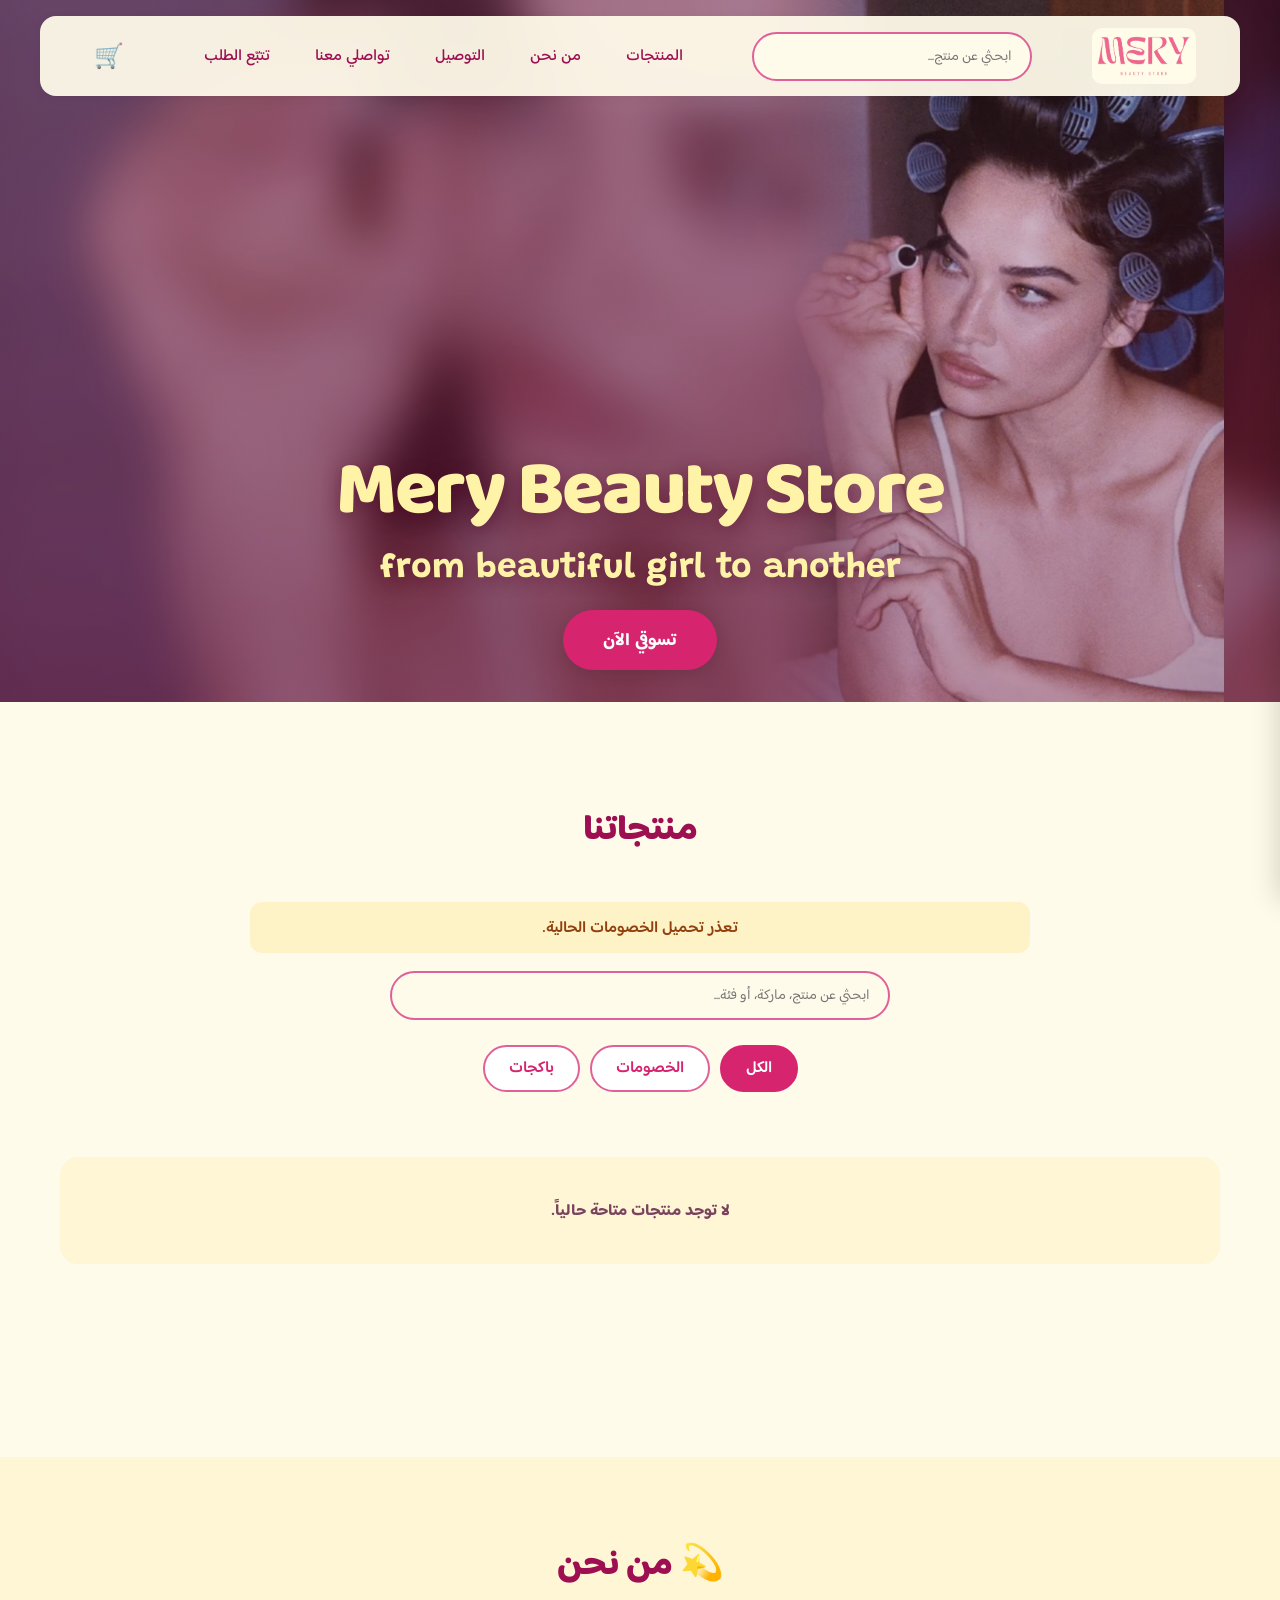
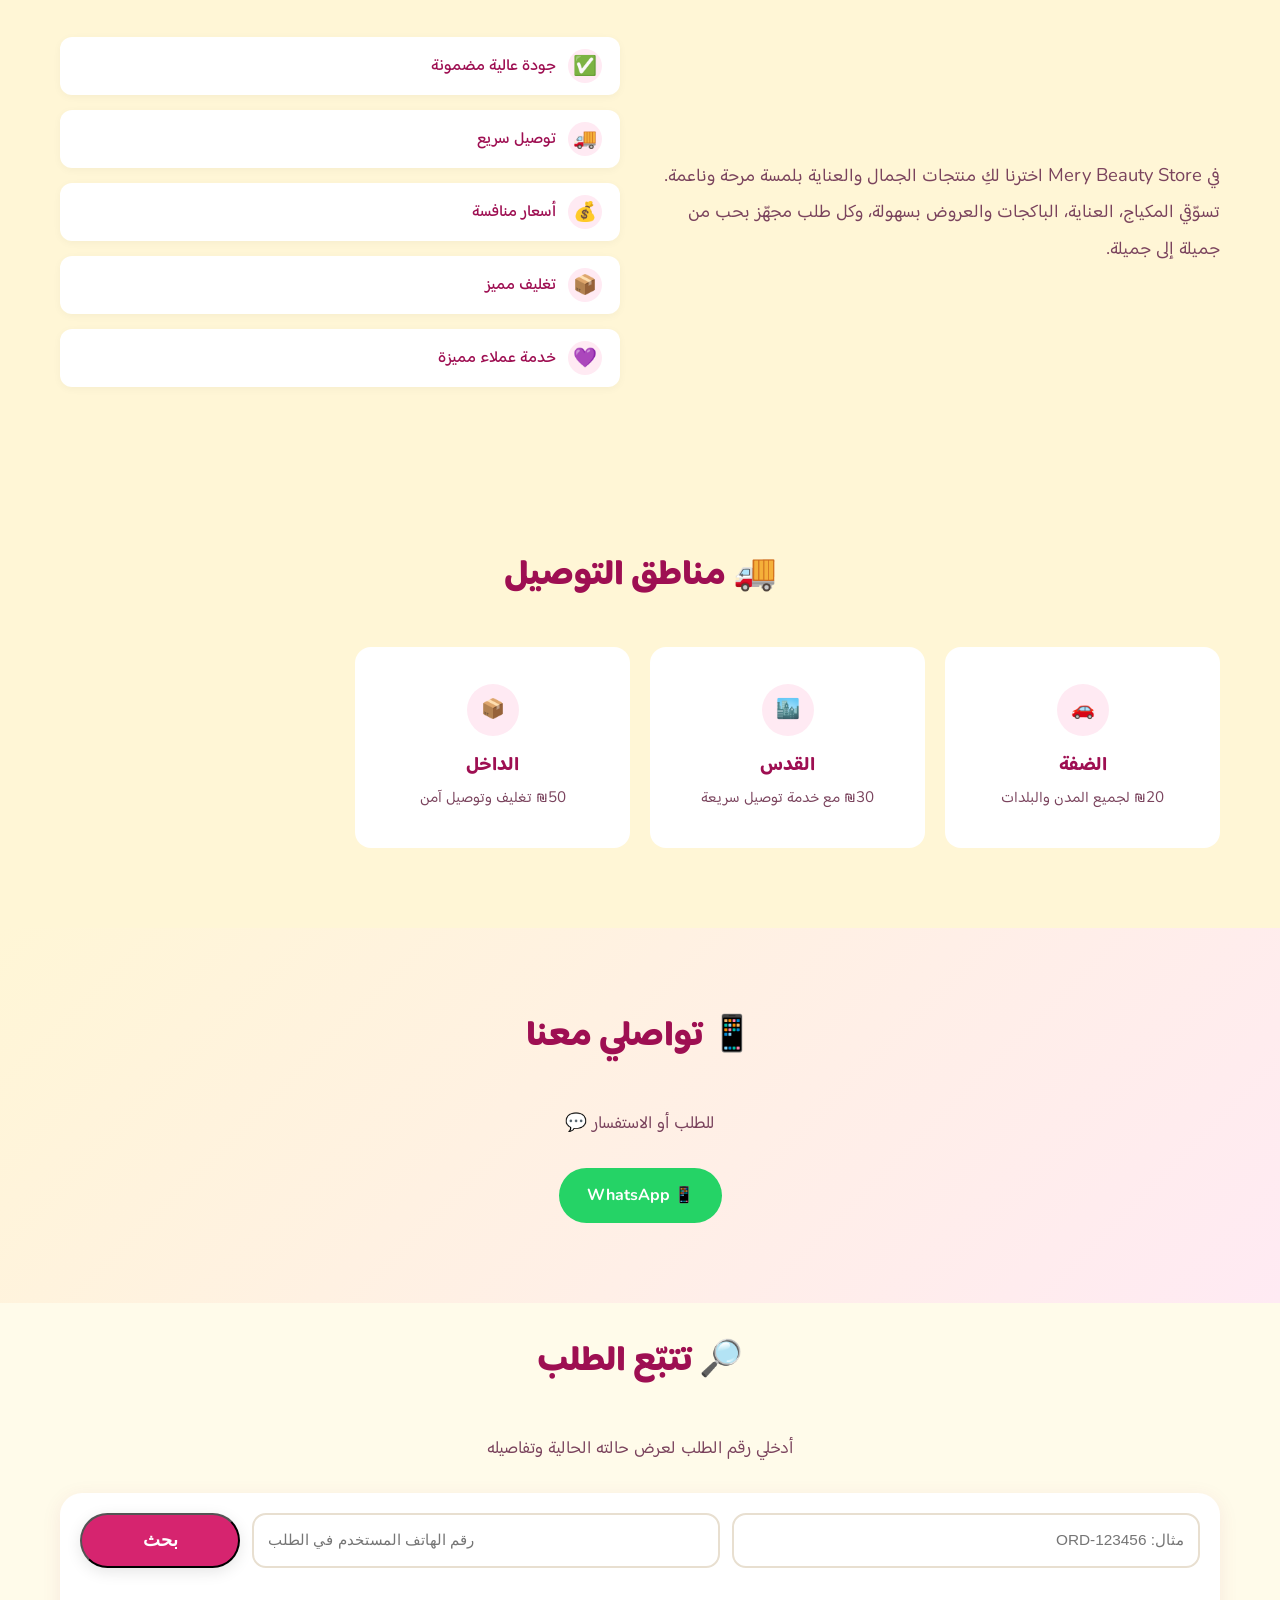
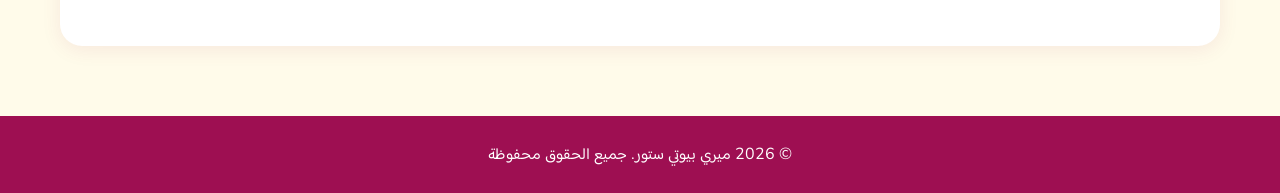
==== commit 97606bc1: "Separate Mery hero name and tagline Co-authored-by: Copilot <223556219+Copilot@users.noreply.github." ====
--- a/index.html
+++ b/index.html
@@ -59,7 +59,7 @@
             </picture>
             <div class="hero-overlay">
                 <div class="hero-content">
-                    <h1 lang="en" dir="ltr">Mery Glam</h1>
+                    <h1 lang="en" dir="ltr">Mery Beauty Store</h1>
                     <p class="hero-subtitle" id="heroSubtitle" lang="en" dir="ltr">from beautiful girl to another</p>
                     <a href="#products" class="btn-primary">تسوقي الآن</a>
                 </div>
--- a/style.css
+++ b/style.css
@@ -233,7 +233,7 @@
     inset: 0;
     background: linear-gradient(180deg, rgba(98, 8, 48, 0.18) 0%, rgba(98, 8, 48, 0.44) 100%);
     display: flex;
-    align-items: center;
+    align-items: flex-end;
     justify-content: center;
     text-align: center;
     direction: ltr;
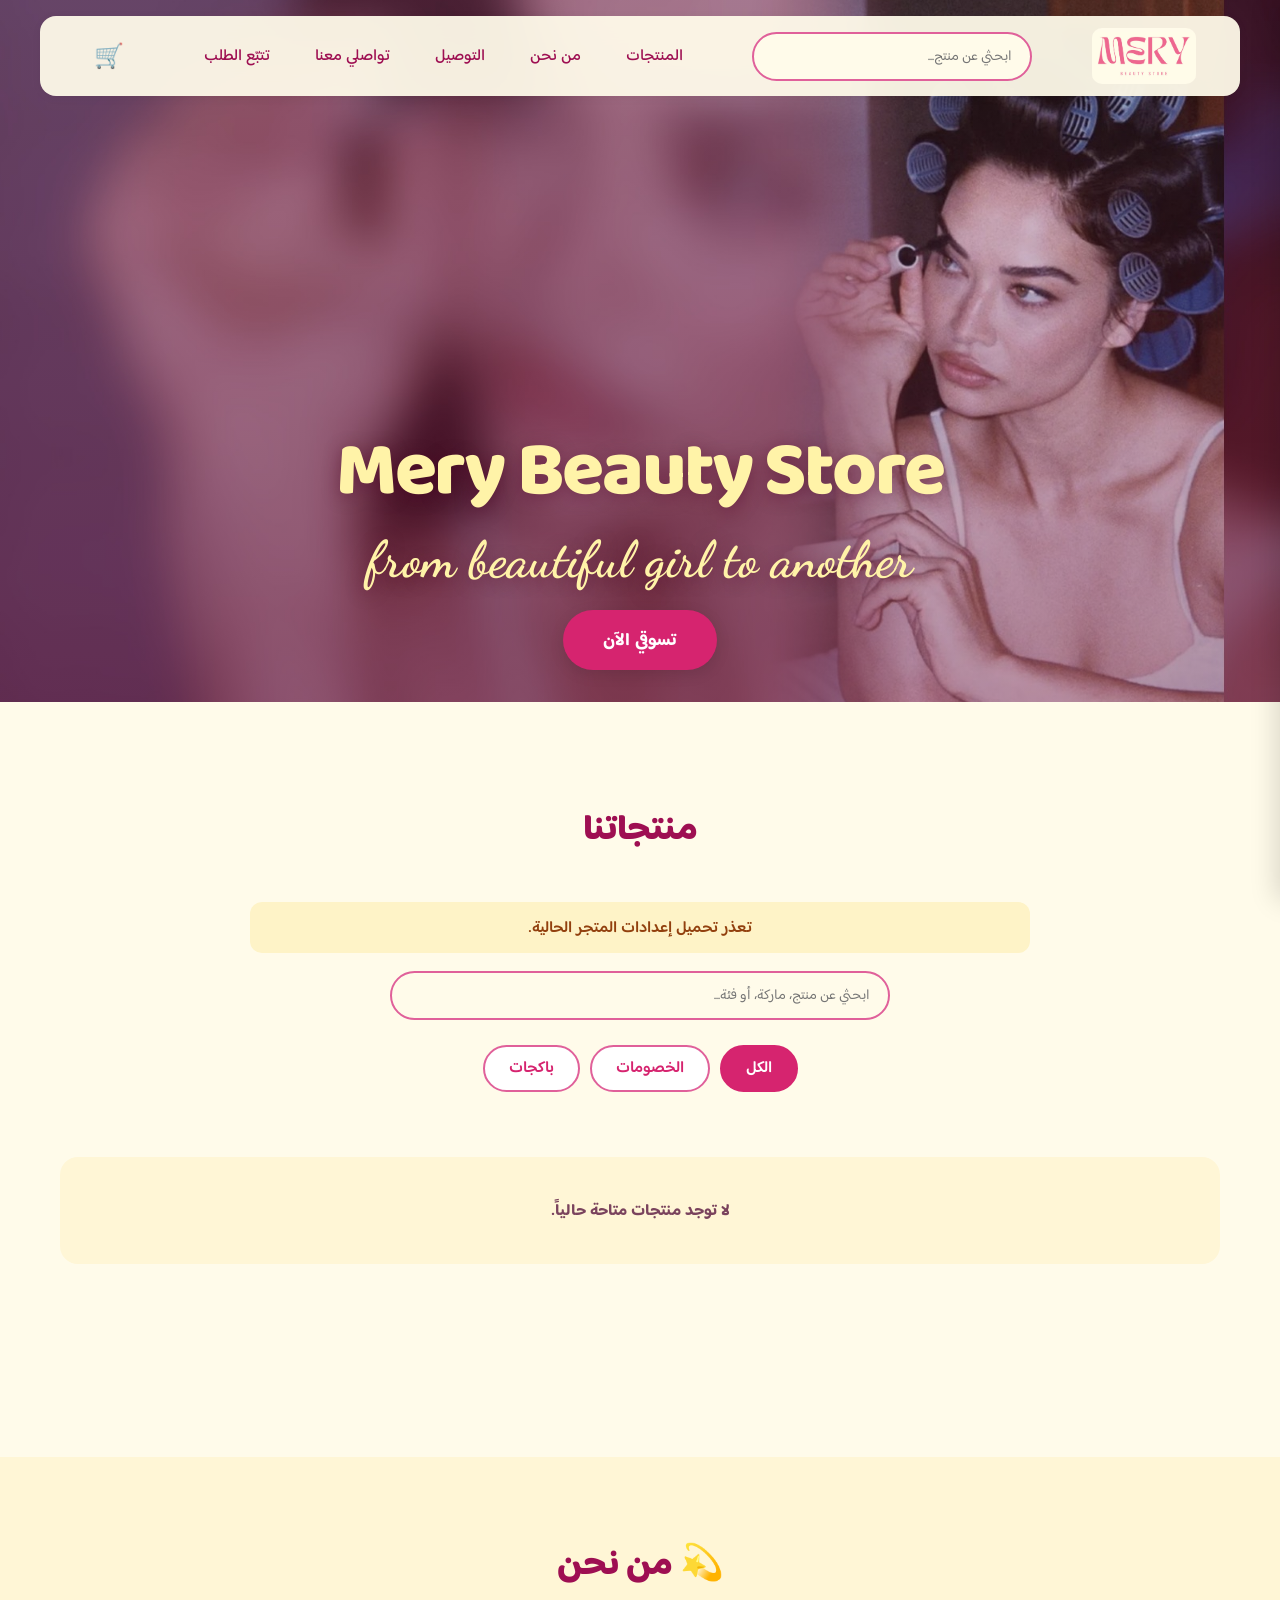
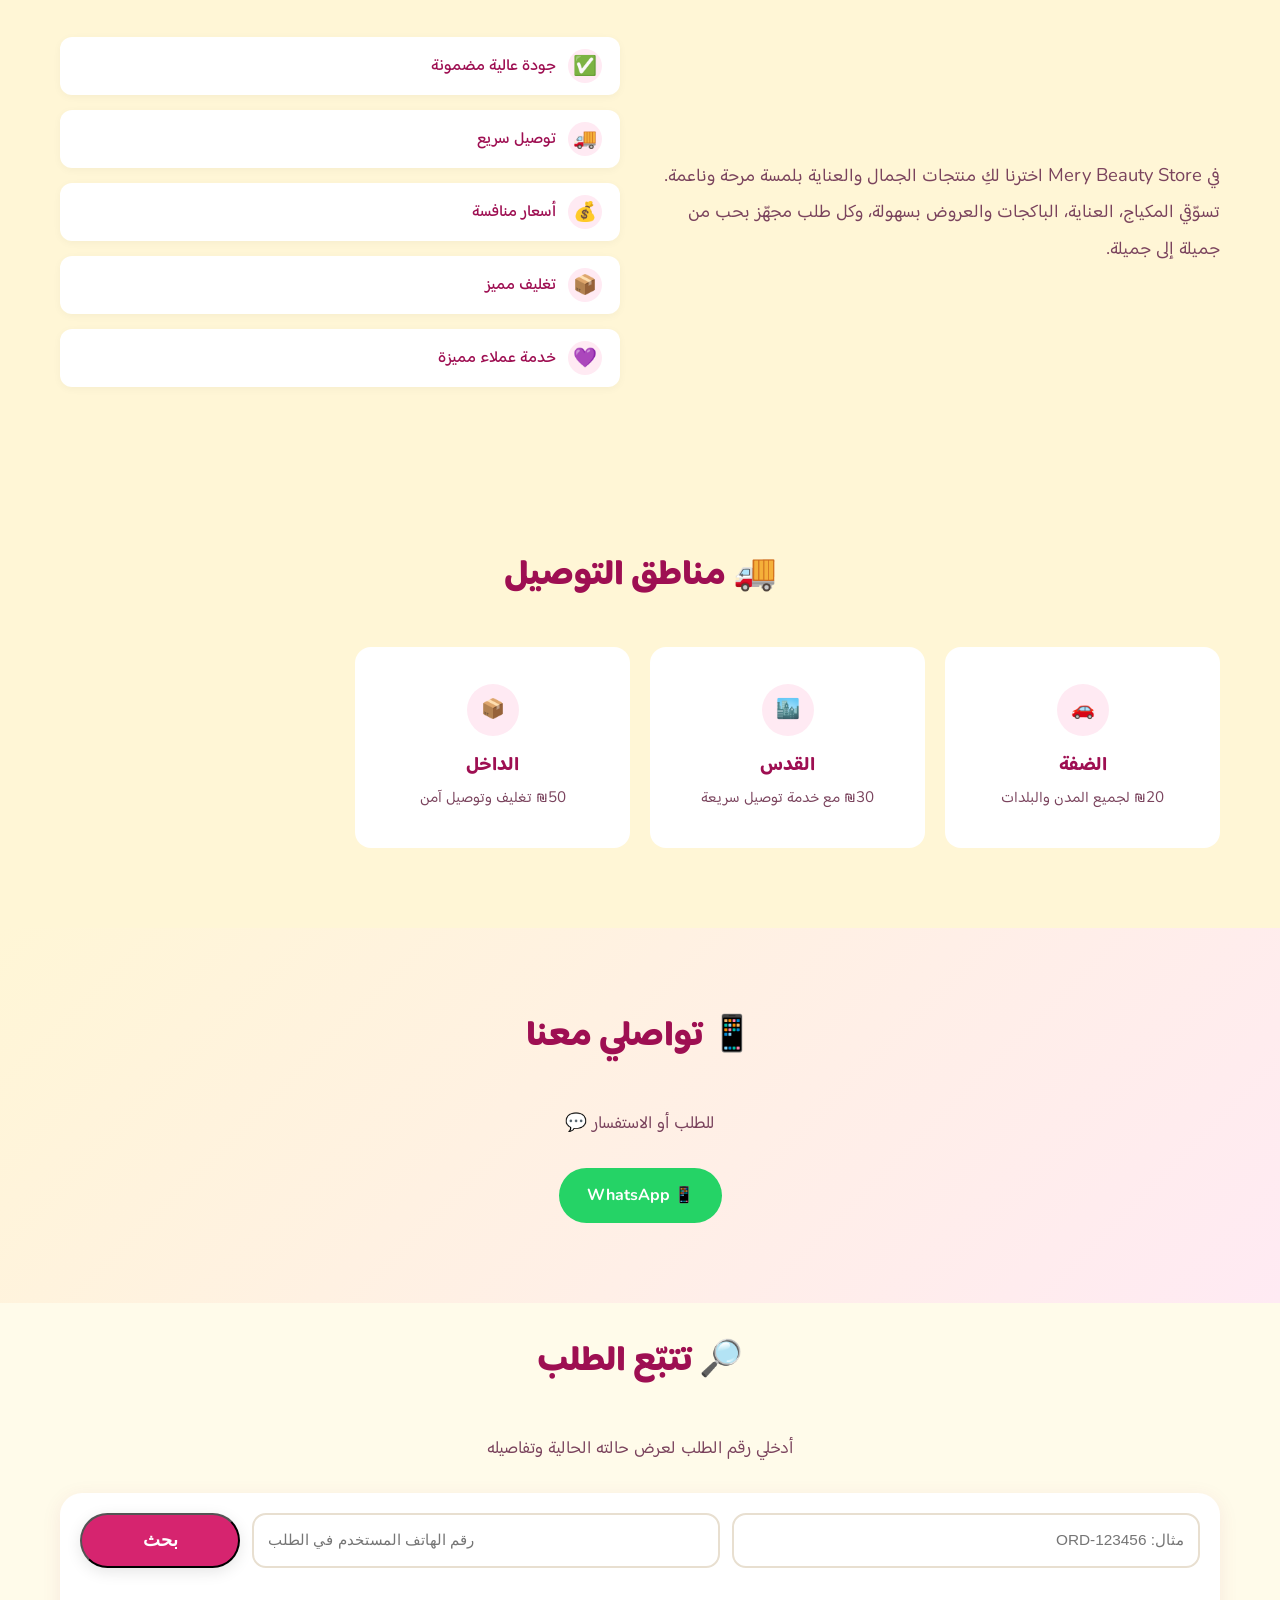
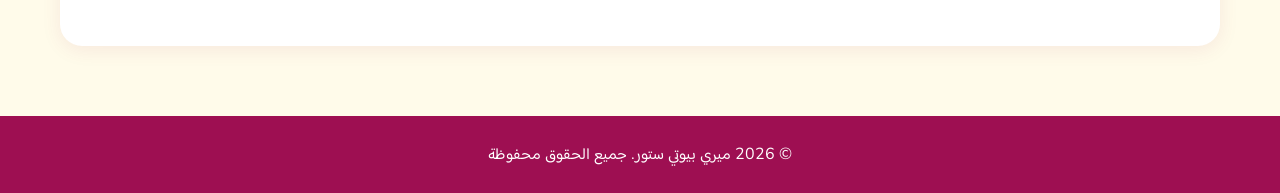
==== commit 0032d135: "Style hero tagline with Mery Glam script Co-authored-by: Copilot <223556219+Copilot@users.noreply.gi" ====
--- a/index.html
+++ b/index.html
@@ -8,7 +8,7 @@
     <meta name="description" content="Mery Beauty Store — beauty picks, offers, and packages from beautiful girl to another.">
     <link rel="preconnect" href="https://fonts.googleapis.com">
     <link rel="preconnect" href="https://fonts.gstatic.com" crossorigin>
-    <link href="https://fonts.googleapis.com/css2?family=Baloo+Bhaijaan+2:wght@500;600;700;800&family=Grandstander:wght@600;700&family=Nunito:wght@400;600;700;800&display=swap" rel="stylesheet">
+    <link href="https://fonts.googleapis.com/css2?family=Baloo+Bhaijaan+2:wght@500;600;700;800&family=Dancing+Script:wght@600;700&family=Grandstander:wght@600;700&family=Nunito:wght@400;600;700;800&display=swap" rel="stylesheet">
     <link rel="stylesheet" href="style.css">
     <link rel="icon" href="logo.png">
 </head>
--- a/style.css
+++ b/style.css
@@ -259,8 +259,8 @@
 }
 
 .hero-subtitle, .hero-content p {
-    font-family: 'Grandstander', cursive;
-    font-size: clamp(1.25rem, 2.8vw, 2.2rem);
+    font-family: 'Dancing Script', cursive;
+    font-size: clamp(1.8rem, 4vw, 3.25rem);
     color: #fff3a8;
     margin-bottom: 20px;
     font-weight: 700;
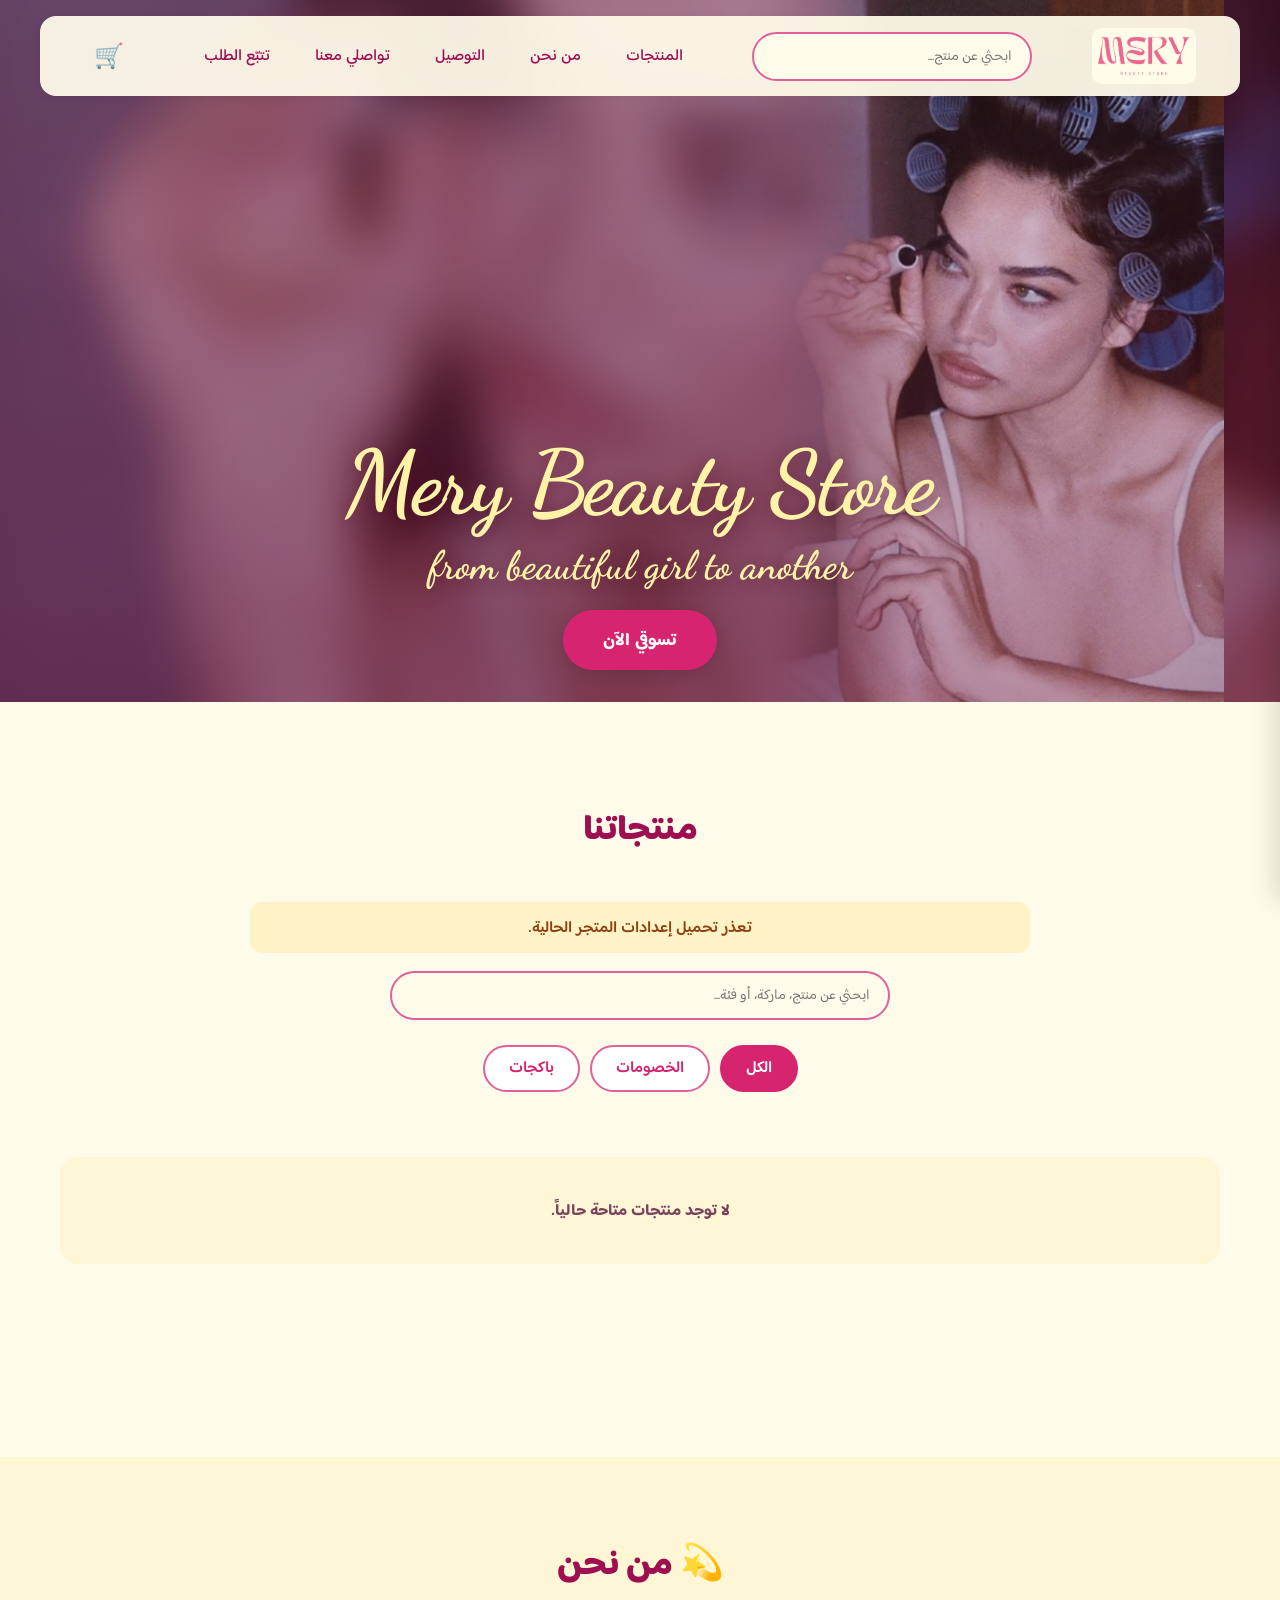
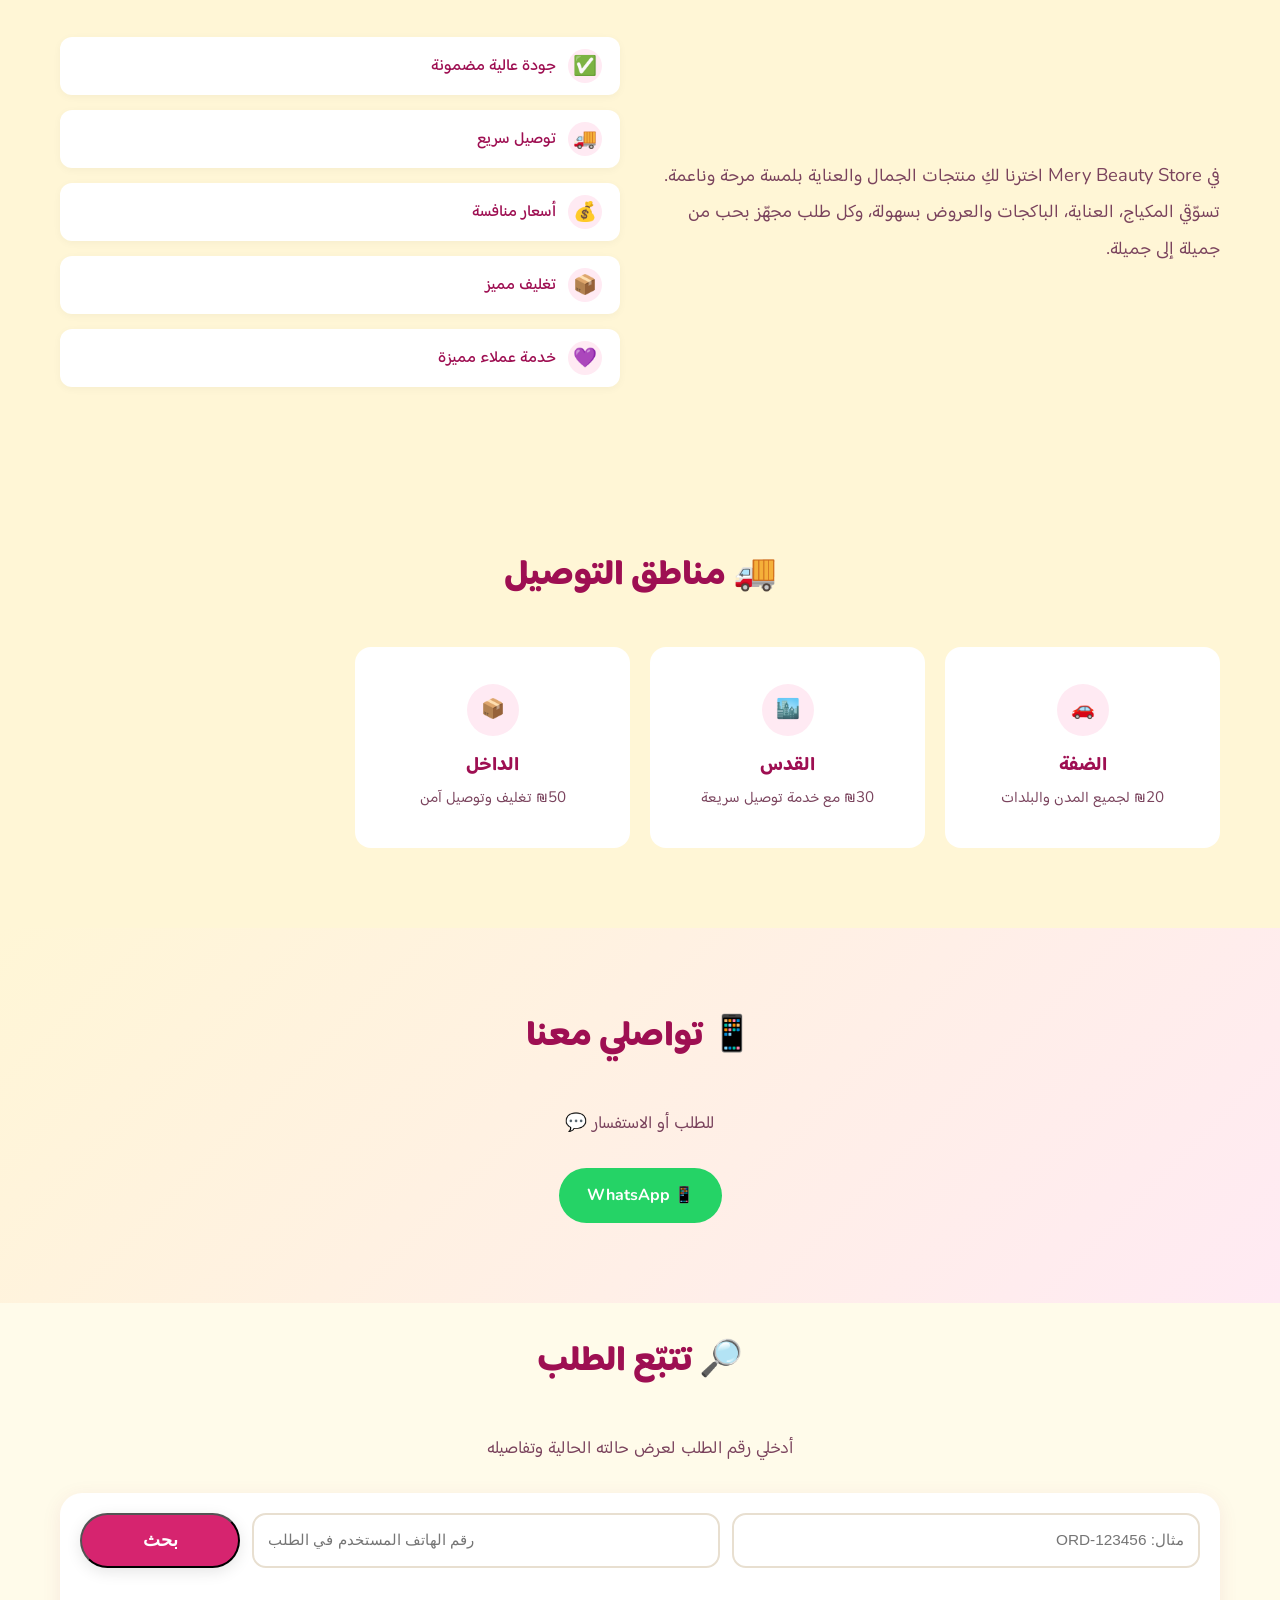
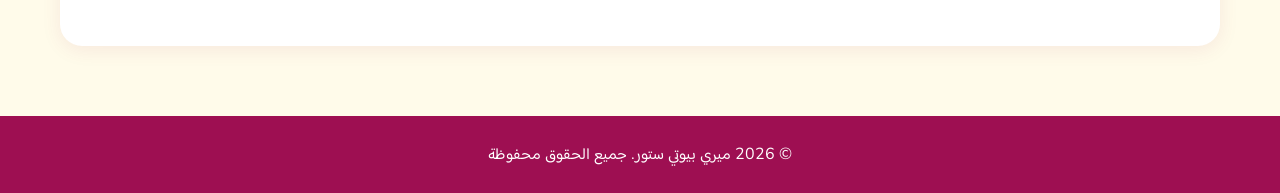
==== commit 1590128b: "Version Mery Glam hero typography Co-authored-by: Copilot <223556219+Copilot@users.noreply.github.co" ====
--- a/index.html
+++ b/index.html
@@ -10,6 +10,7 @@
     <link rel="preconnect" href="https://fonts.gstatic.com" crossorigin>
     <link href="https://fonts.googleapis.com/css2?family=Baloo+Bhaijaan+2:wght@500;600;700;800&family=Dancing+Script:wght@600;700&family=Grandstander:wght@600;700&family=Nunito:wght@400;600;700;800&display=swap" rel="stylesheet">
     <link rel="stylesheet" href="style.css">
+    <link rel="stylesheet" href="hero-glam.css">
     <link rel="icon" href="logo.png">
 </head>
 <body>
--- a/style.css
+++ b/style.css
@@ -247,11 +247,11 @@
 }
 
 .hero-content h1, .hero-content h2 {
-    font-family: 'Baloo Bhaijaan 2', sans-serif;
-    font-size: clamp(2.6rem, 6vw, 5.5rem);
-    font-weight: 800;
+    font-family: 'Dancing Script', cursive;
+    font-size: clamp(3.5rem, 7vw, 6rem);
+    font-weight: 700;
     line-height: 1;
-    letter-spacing: -0.03em;
+    letter-spacing: -0.02em;
     color: #fff3a8;
     text-shadow: 0 3px 18px rgba(80, 0, 35, 0.45);
     margin-bottom: 14px;
@@ -260,7 +260,7 @@
 
 .hero-subtitle, .hero-content p {
     font-family: 'Dancing Script', cursive;
-    font-size: clamp(1.8rem, 4vw, 3.25rem);
+    font-size: clamp(1.45rem, 3.1vw, 2.55rem);
     color: #fff3a8;
     margin-bottom: 20px;
     font-weight: 700;
@@ -1265,7 +1265,7 @@
 }
 
 @media (max-width: 768px) {
-    .hero-content h1 { font-size: 2.2rem; }
+    .hero-content h1 { font-size: clamp(2.35rem, 11.5vw, 3rem); }
     .hero-subtitle { font-size: 1.1rem; }
     .nav-links { display: none; }
     .mobile-menu-btn { display: block; }
@@ -1290,7 +1290,7 @@
 
 /* ===== Responsive ===== */
 @media (max-width: 768px) {
-    .hero-content h1 { font-size: 2.2rem; }
+    .hero-content h1 { font-size: clamp(2.35rem, 11.5vw, 3rem); }
     .hero-subtitle { font-size: 1.1rem; }
     .nav-links { display: none; }
     .mobile-menu-btn { display: block; }
--- a/hero-glam.css
+++ b/hero-glam.css
@@ -0,0 +1,20 @@
+.hero-content h1,
+.hero-content h2 {
+    font-family: 'Dancing Script', cursive;
+    font-size: clamp(3.5rem, 7vw, 6rem);
+    font-weight: 700;
+    line-height: 1;
+    letter-spacing: -0.02em;
+}
+
+.hero-subtitle,
+.hero-content p {
+    font-family: 'Dancing Script', cursive;
+    font-size: clamp(1.45rem, 3.1vw, 2.55rem);
+}
+
+@media (max-width: 768px) {
+    .hero-content h1 {
+        font-size: clamp(2.35rem, 11.5vw, 3rem);
+    }
+}
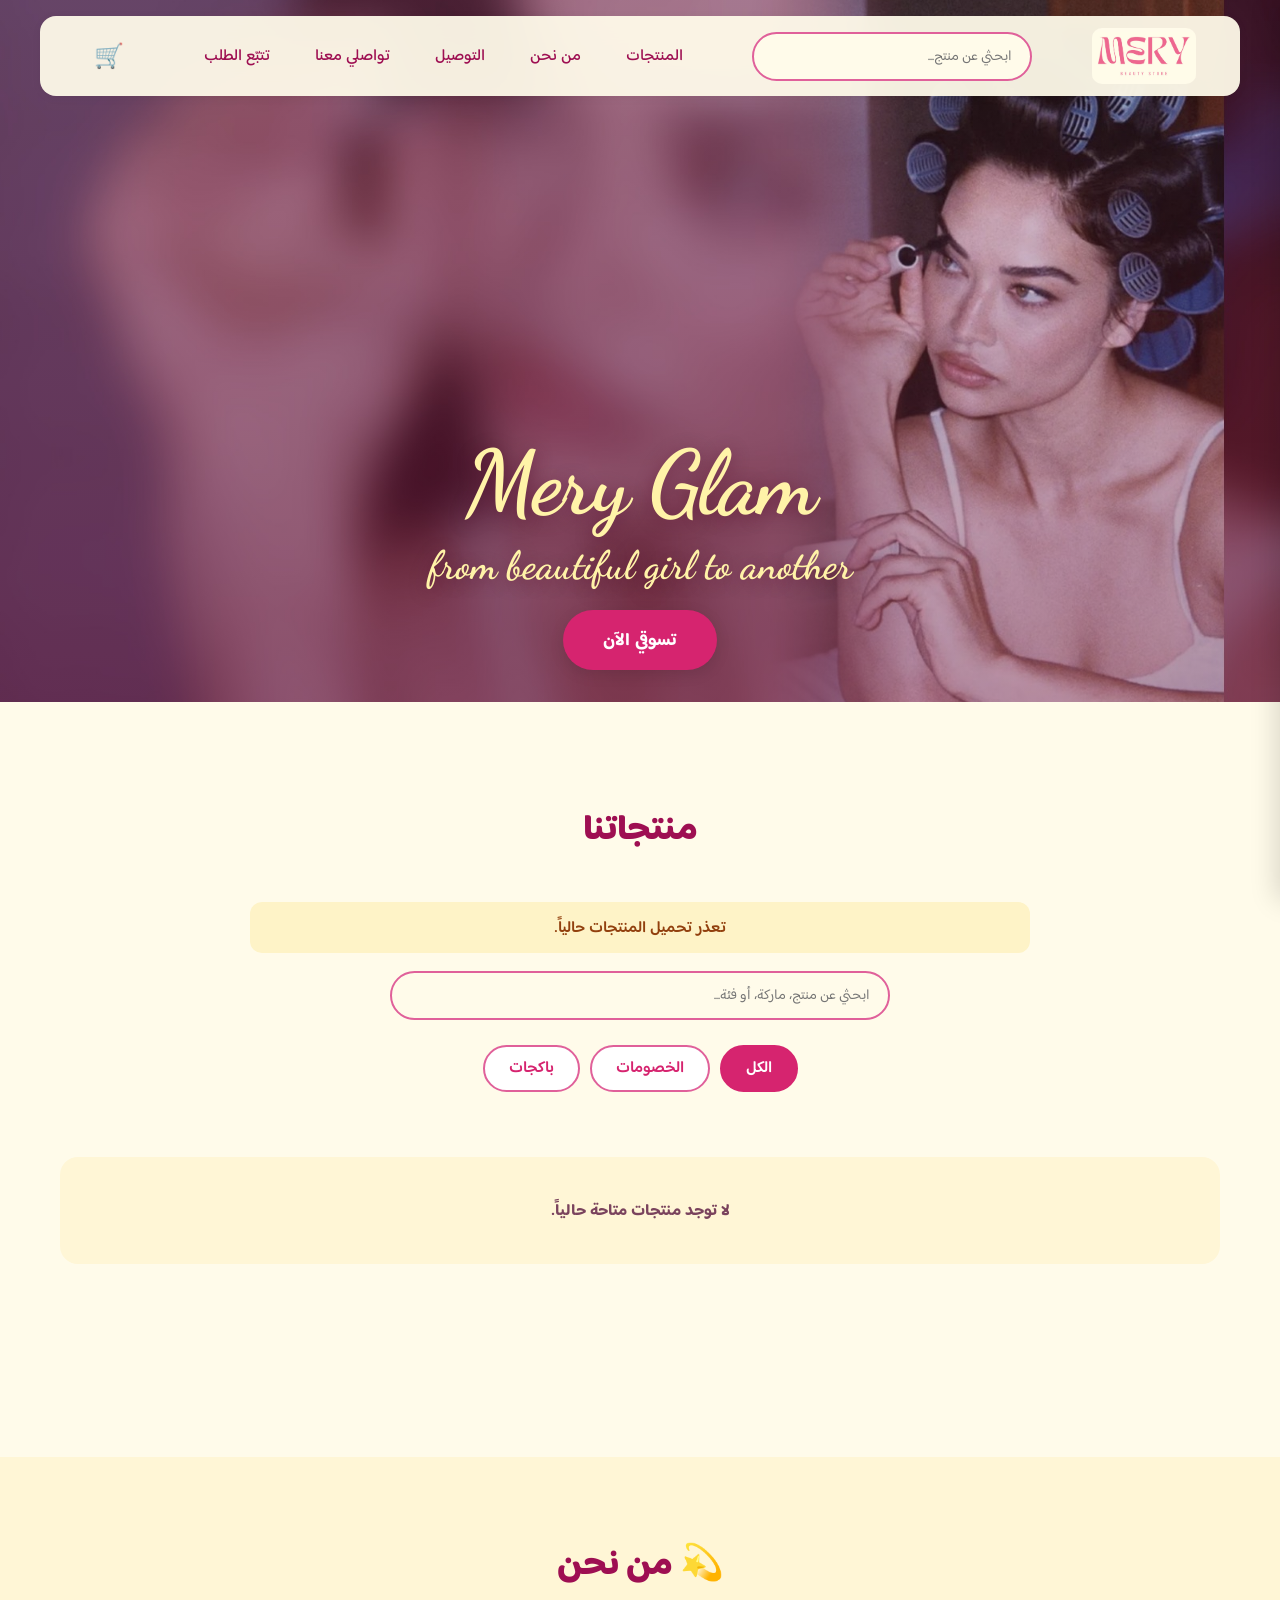
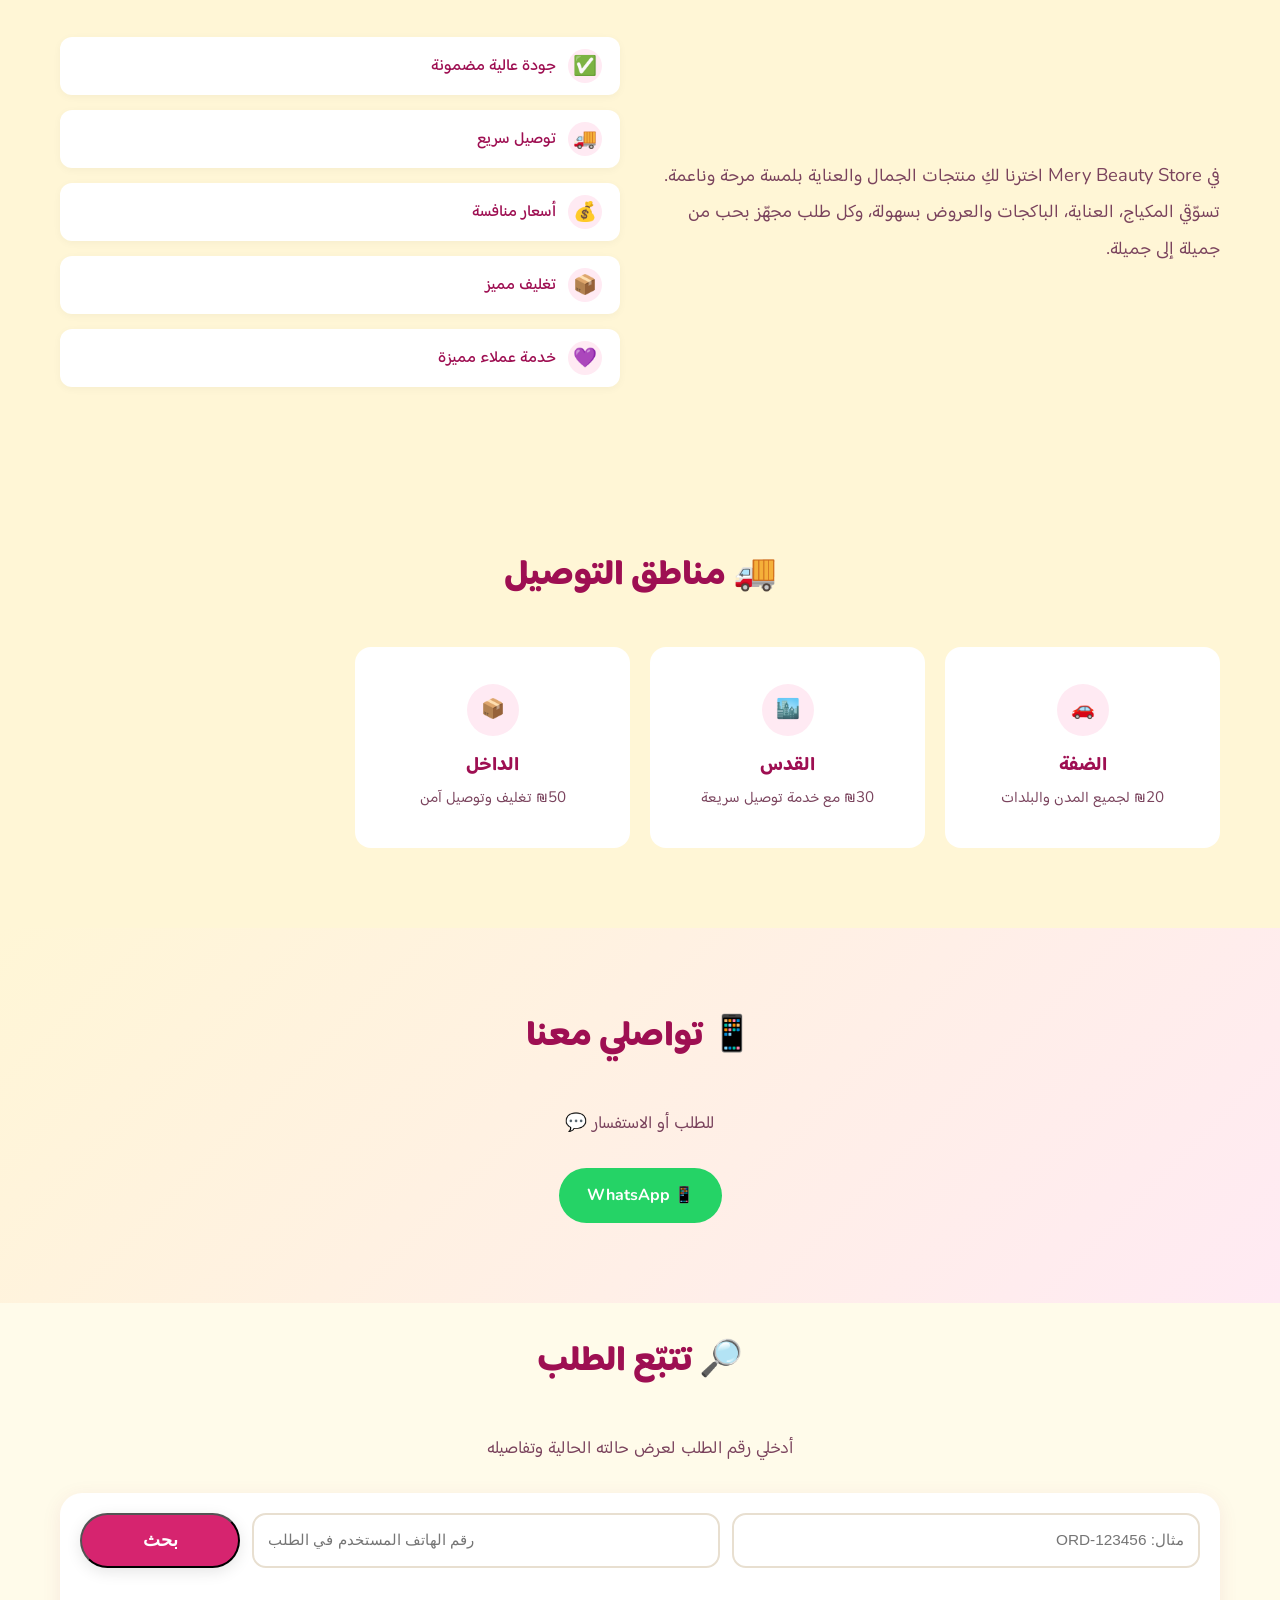
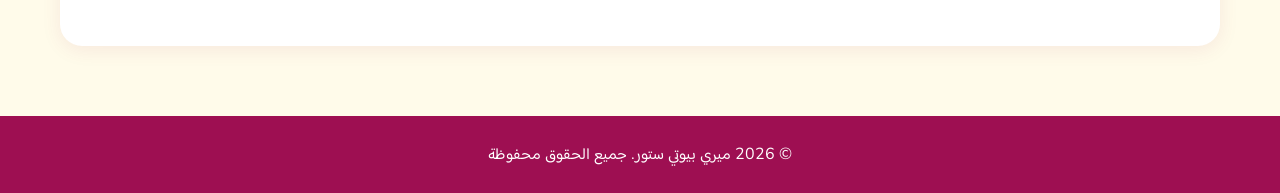
==== commit e278c260: "Add admin password management and hero branding Co-authored-by: Copilot <223556219+Copilot@users.nor" ====
--- a/index.html
+++ b/index.html
@@ -60,7 +60,7 @@
             </picture>
             <div class="hero-overlay">
                 <div class="hero-content">
-                    <h1 lang="en" dir="ltr">Mery Beauty Store</h1>
+                    <h1 class="hero-title" id="heroTitleText" lang="en" dir="ltr">Mery Glam</h1>
                     <p class="hero-subtitle" id="heroSubtitle" lang="en" dir="ltr">from beautiful girl to another</p>
                     <a href="#products" class="btn-primary">تسوقي الآن</a>
                 </div>
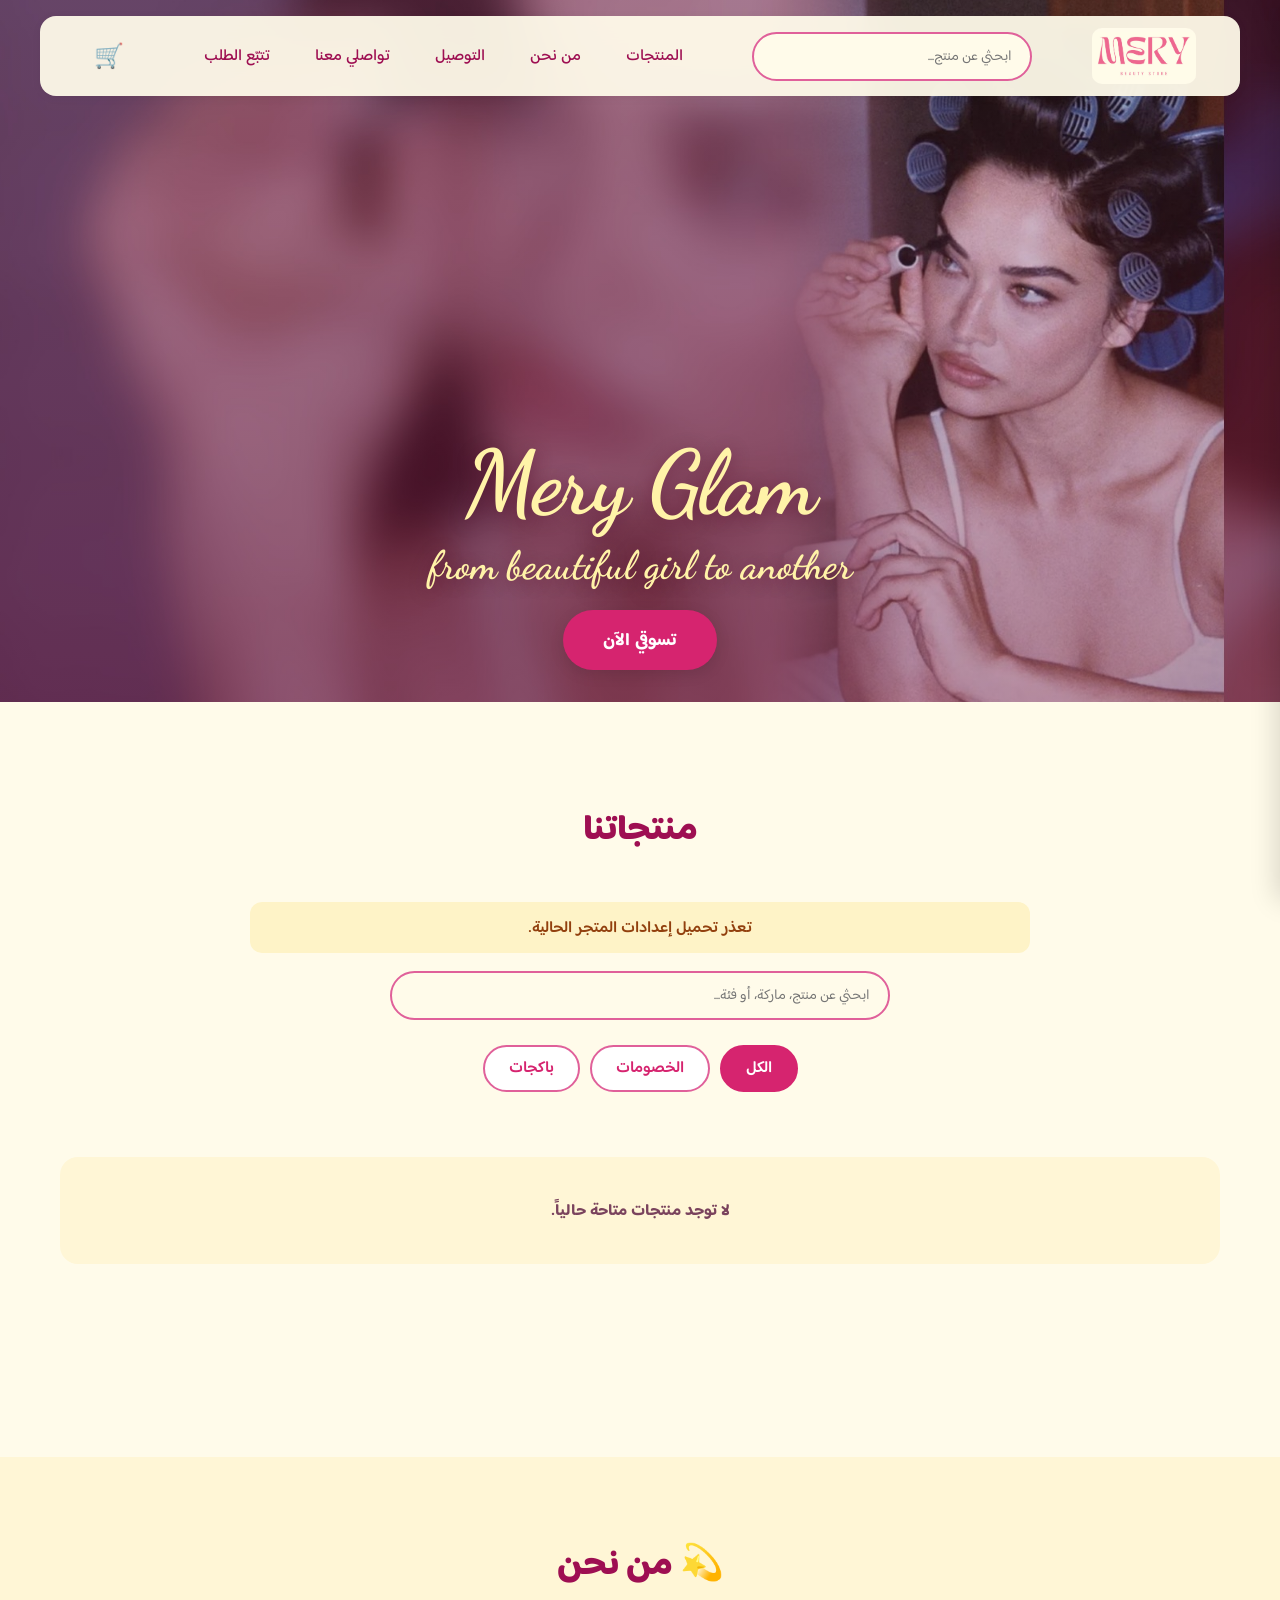
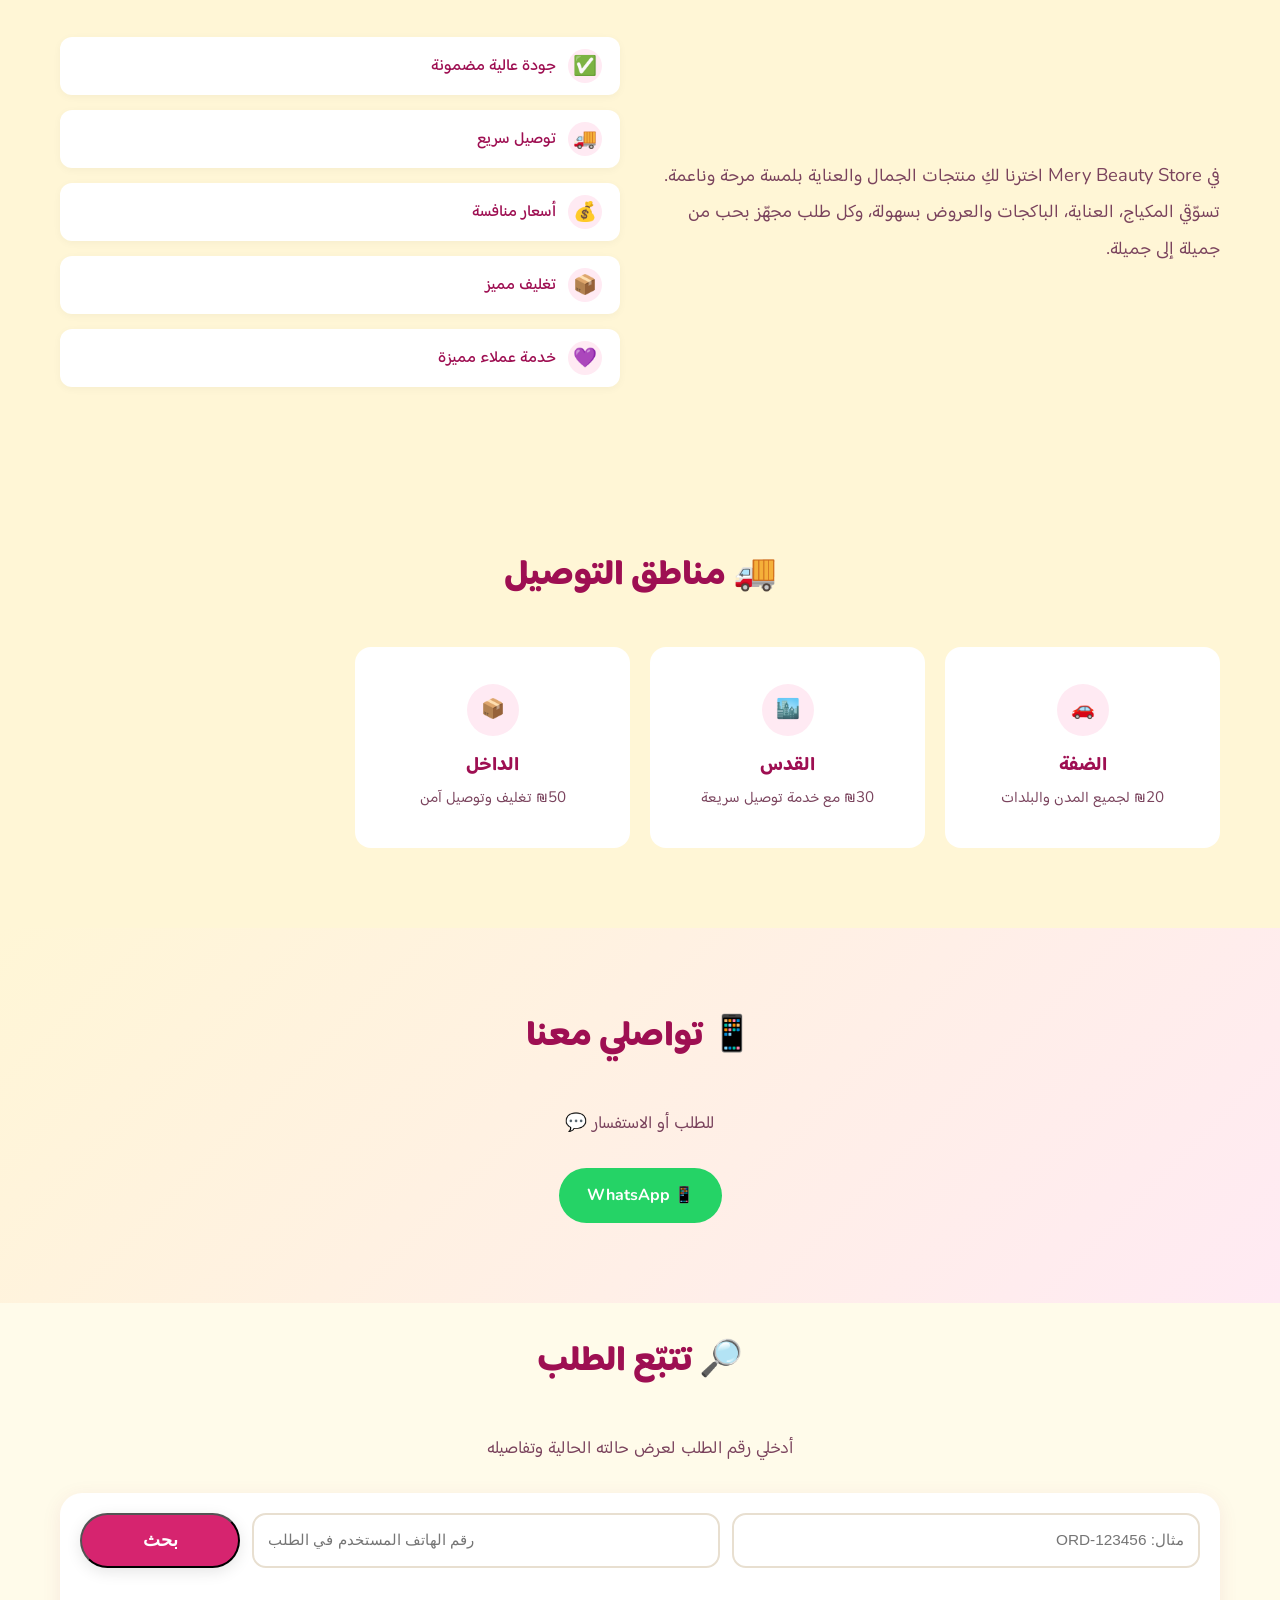
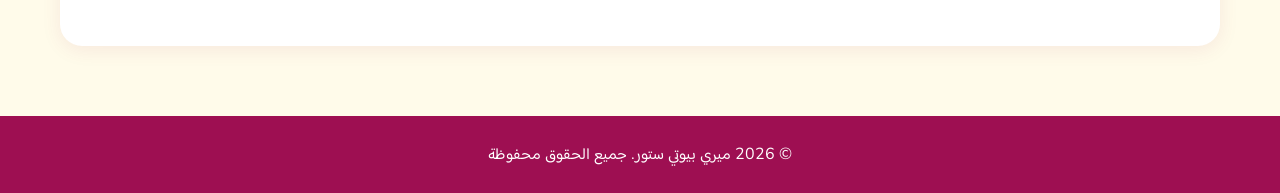
==== commit 1df06552: "Polish mobile product grid and sharing Co-authored-by: Copilot <223556219+Copilot@users.noreply.gith" ====
--- a/index.html
+++ b/index.html
@@ -179,7 +179,10 @@
                             <button onclick="changePDPQty(1)">+</button>
                         </div>
                     </div>
-                    <button class="btn-add-cart pdp-add-btn" id="pdpAddBtn" onclick="addFromPDP()">أضيفي للسلة</button>
+                    <div class="pdp-actions">
+                        <button class="btn-add-cart pdp-add-btn" id="pdpAddBtn" onclick="addFromPDP()">أضيفي للسلة</button>
+                        <button class="btn-share-product" type="button" onclick="shareCurrentProduct()" aria-label="مشاركة المنتج"><svg viewBox="0 0 24 24" aria-hidden="true"><circle cx="18" cy="5" r="3"></circle><circle cx="6" cy="12" r="3"></circle><circle cx="18" cy="19" r="3"></circle><path d="m8.6 10.5 6.8-4"></path><path d="m8.6 13.5 6.8 4"></path></svg></button>
+                    </div>
                 </div>
             </div>
             <div class="pdp-related" id="pdpRelated" style="display:none;">
--- a/style.css
+++ b/style.css
@@ -1373,20 +1373,20 @@
 
 @media (max-width: 520px) {
     .products-grid {
-        grid-template-columns: 1fr;
-        gap: 18px;
+        grid-template-columns: repeat(2, minmax(0, 1fr));
+        gap: 12px;
     }
 
     .product-image {
-        height: 260px;
+        height: 160px;
     }
 
     .product-info {
-        padding: 16px 18px;
+        padding: 10px 12px;
     }
 
     .product-info h3 {
-        font-size: 1rem;
+        font-size: 0.85rem;
     }
 
     .product-card-actions {
@@ -1448,6 +1448,58 @@
 .filter-group h4 { font-size: 0.9rem; color: var(--primary-dark); margin-bottom: 10px; font-weight: 700; }
 .filter-group > div { display: flex; flex-wrap: wrap; gap: 8px; }
 .product-card-controls { padding: 0 20px 12px; }
+
+.products-load-more {
+    grid-column: 1 / -1;
+    min-height: 44px;
+    border: 1px solid #e0609a;
+    border-radius: 10px;
+    background: #fff;
+    color: #9e0f52;
+    cursor: pointer;
+    font: inherit;
+    font-weight: 700;
+}
+
+.btn-share-product {
+    display: inline-grid;
+    place-items: center;
+    width: 40px;
+    min-width: 40px;
+    min-height: 40px;
+    border: 1px solid #e0609a;
+    border-radius: 8px;
+    background: #fff;
+    color: #9e0f52;
+    cursor: pointer;
+    font: inherit;
+}
+
+.btn-share-product svg {
+    width: 18px;
+    height: 18px;
+    fill: none;
+    stroke: currentColor;
+    stroke-linecap: round;
+    stroke-linejoin: round;
+    stroke-width: 2;
+}
+
+.btn-share-product:hover,
+.btn-share-product:focus-visible {
+    background: #ffeaf3;
+    outline: none;
+}
+
+.pdp-actions {
+    display: flex;
+    gap: 10px;
+    align-items: stretch;
+}
+
+.pdp-actions .pdp-add-btn {
+    flex: 1;
+}
 .card-size-selector, .card-size-single { display: flex; align-items: center; justify-content: space-between; gap: 12px; padding: 10px 12px; background: var(--bg-alt); border-radius: 12px; font-size: 0.85rem; color: var(--text-light); }
 .card-size-selector label, .card-size-single span { font-weight: 600; }
 .card-size-single strong { color: var(--text); font-weight: 700; }
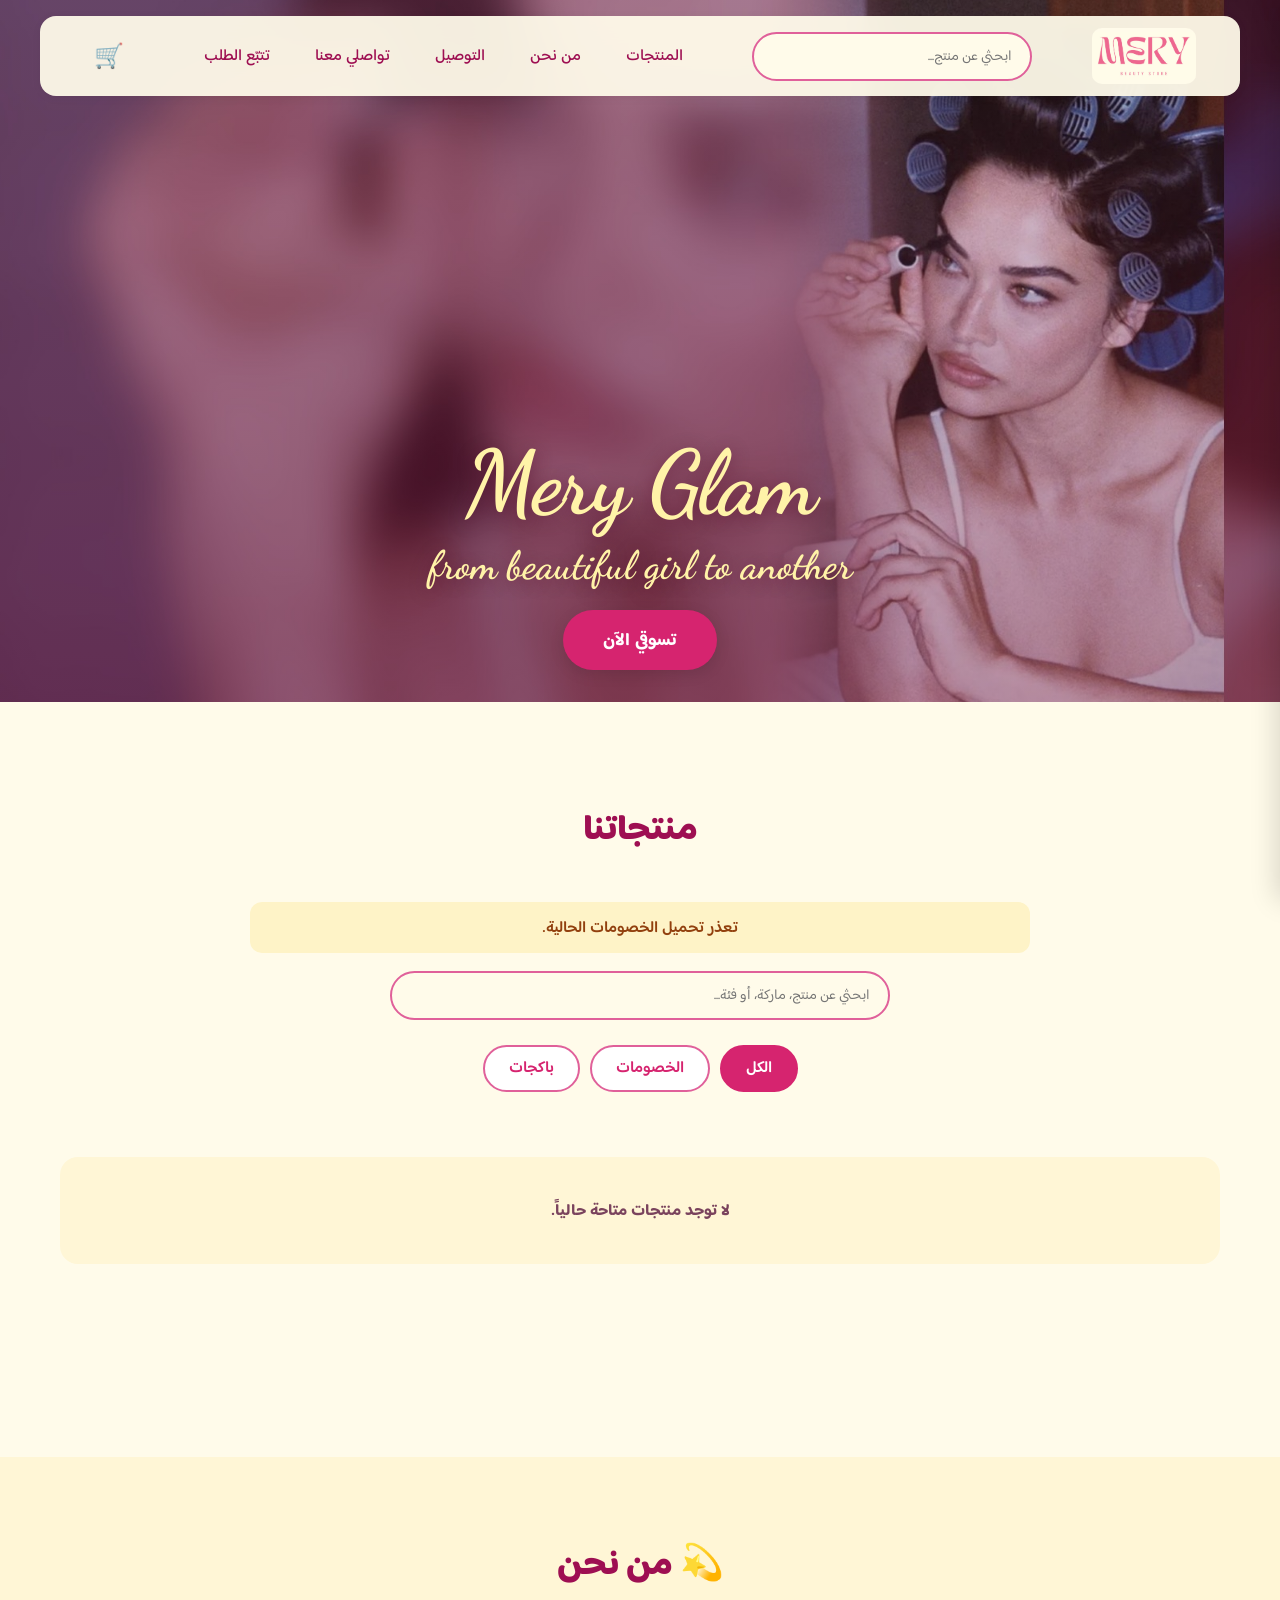
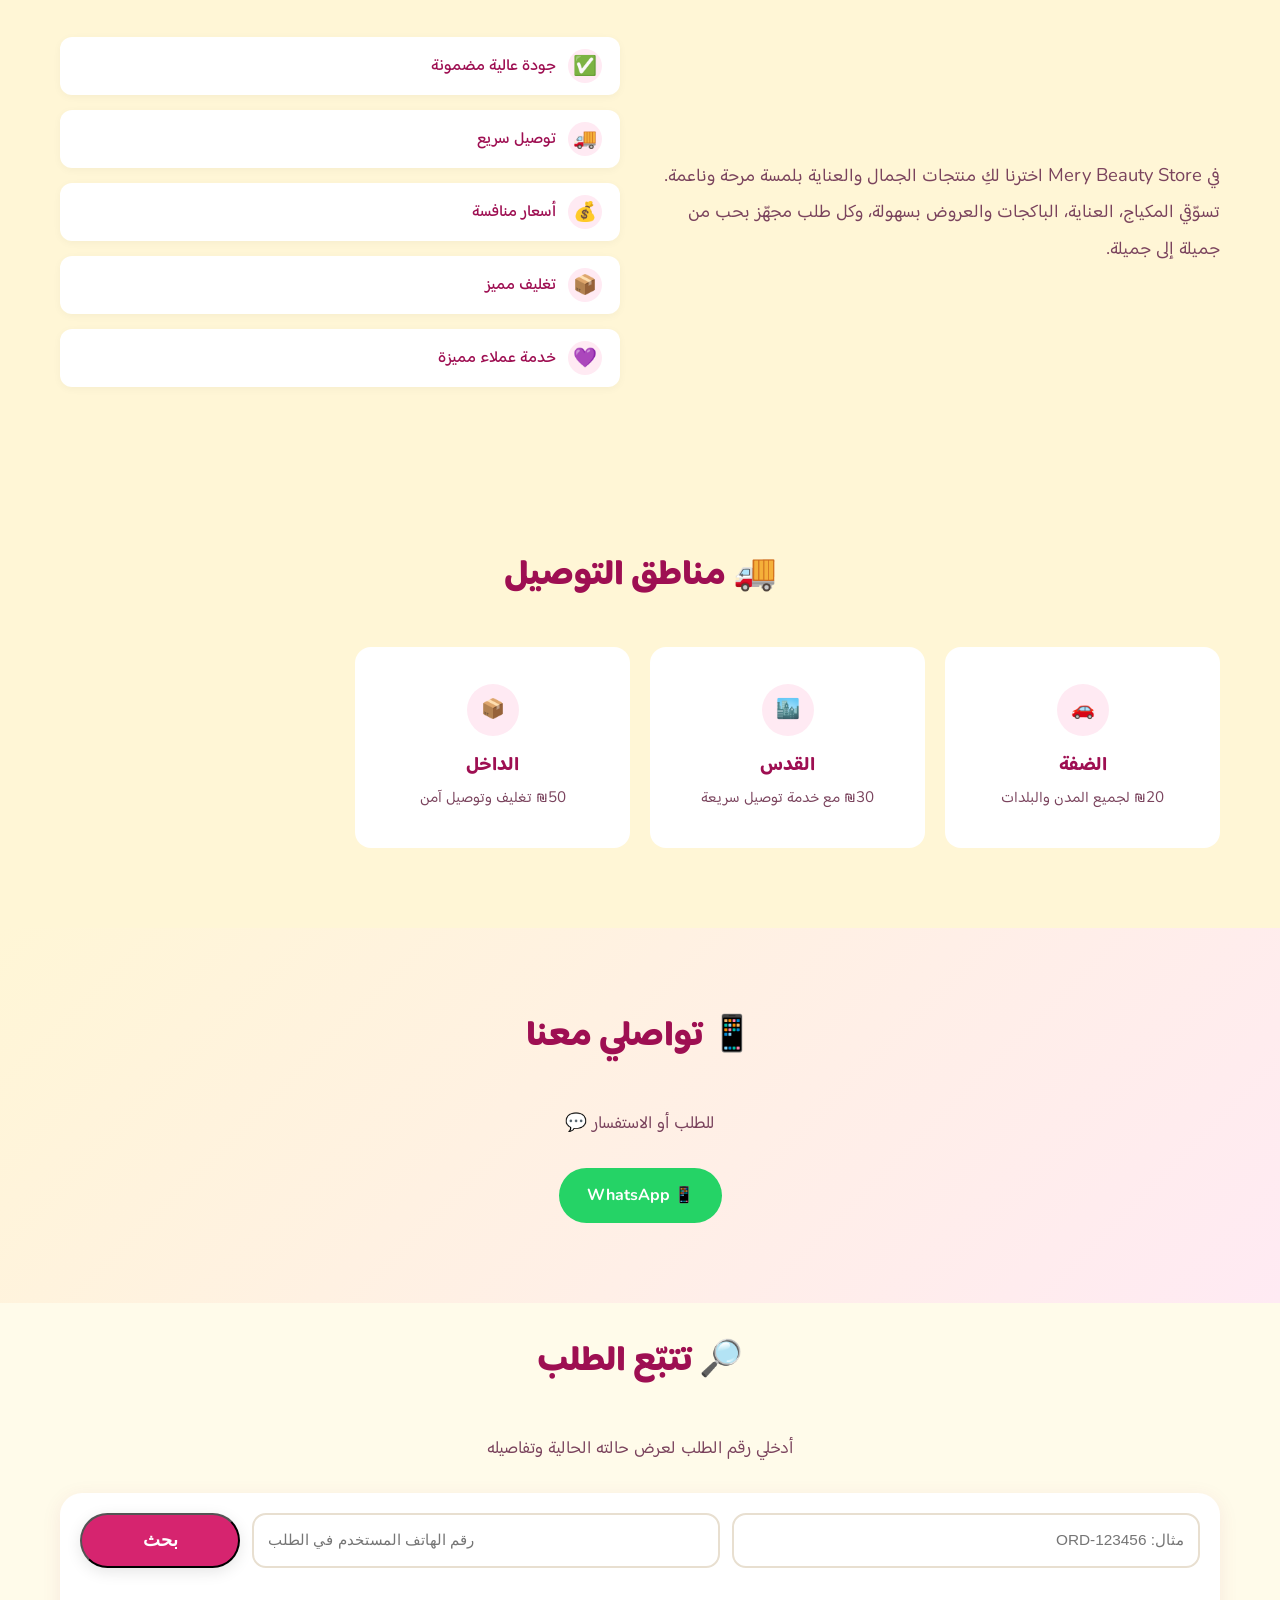
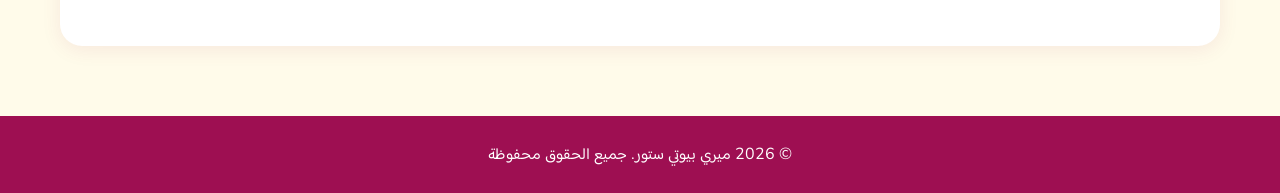
==== commit a21c73cc: "Enforce live stock in quantity controls Co-authored-by: Copilot <223556219+Copilot@users.noreply.git" ====
--- a/index.html
+++ b/index.html
@@ -174,9 +174,9 @@
                     <div class="pdp-qty">
                         <label>الكمية:</label>
                         <div class="qty-selector">
-                            <button onclick="changePDPQty(-1)">−</button>
-                            <span id="pdpQty">1</span>
-                            <button onclick="changePDPQty(1)">+</button>
+                            <button type="button" id="pdpQtyMinus" aria-label="تقليل الكمية" onclick="changePDPQty(-1)">−</button>
+                            <input id="pdpQty" type="number" min="1" inputmode="numeric" aria-label="كمية المنتج" onchange="setPDPQty(this.value)">
+                            <button type="button" id="pdpQtyPlus" aria-label="زيادة الكمية" onclick="changePDPQty(1)">+</button>
                         </div>
                     </div>
                     <div class="pdp-actions">
--- a/style.css
+++ b/style.css
@@ -999,7 +999,12 @@
 }
 
 .qty-selector button:hover { background: var(--primary); color: white; }
-.qty-selector span { min-width: 30px; text-align: center; font-weight: 700; font-size: 0.95rem; }
+.qty-selector input { width: 38px; min-width: 0; border: 0; outline: 0; background: transparent; color: var(--text); font: inherit; font-weight: 700; text-align: center; -moz-appearance: textfield; }
+.qty-selector input::-webkit-inner-spin-button, .qty-selector input::-webkit-outer-spin-button { margin: 0; -webkit-appearance: none; }
+.qty-selector button:disabled, .qty-selector input:disabled { cursor: not-allowed; opacity: 0.45; }
+.qty-selector button:disabled:hover { background: var(--primary-lighter); color: var(--primary); }
+.qty-corrected { animation: qty-correct 220ms ease-out; }
+@keyframes qty-correct { 50% { background: var(--primary-lighter); } }
 
 .qty-sm { transform: scale(0.85); transform-origin: center; }
 
@@ -1491,6 +1496,65 @@
     outline: none;
 }
 
+.btn-share-product.is-copied {
+    background: #9e0f52;
+    color: #fff;
+}
+
+.btn-share-product.is-copied svg {
+    display: none;
+}
+
+.btn-share-product.is-copied::after {
+    content: "✓";
+    font-size: 1.1rem;
+    font-weight: 800;
+}
+
+.product-image {
+    position: relative;
+}
+
+.product-share-button {
+    position: absolute;
+    inset: 10px 10px auto auto;
+    z-index: 1;
+}
+
+html[dir="rtl"] .product-share-button {
+    inset: 10px auto auto 10px;
+}
+
+.qty-sm {
+    transform: none;
+}
+
+@media (max-width: 767px) {
+    .product-card-actions {
+        flex-direction: column;
+        align-items: stretch;
+        gap: 8px;
+        padding: 10px 12px 14px;
+    }
+
+    .product-card-actions .qty-selector {
+        width: 116px;
+        min-width: 116px;
+        min-height: 44px;
+        align-self: center;
+    }
+
+    .product-card-actions .qty-selector button {
+        width: 36px;
+        height: 36px;
+    }
+
+    .product-card-actions .btn-add-cart {
+        width: 100%;
+        min-height: 44px;
+    }
+}
+
 .pdp-actions {
     display: flex;
     gap: 10px;
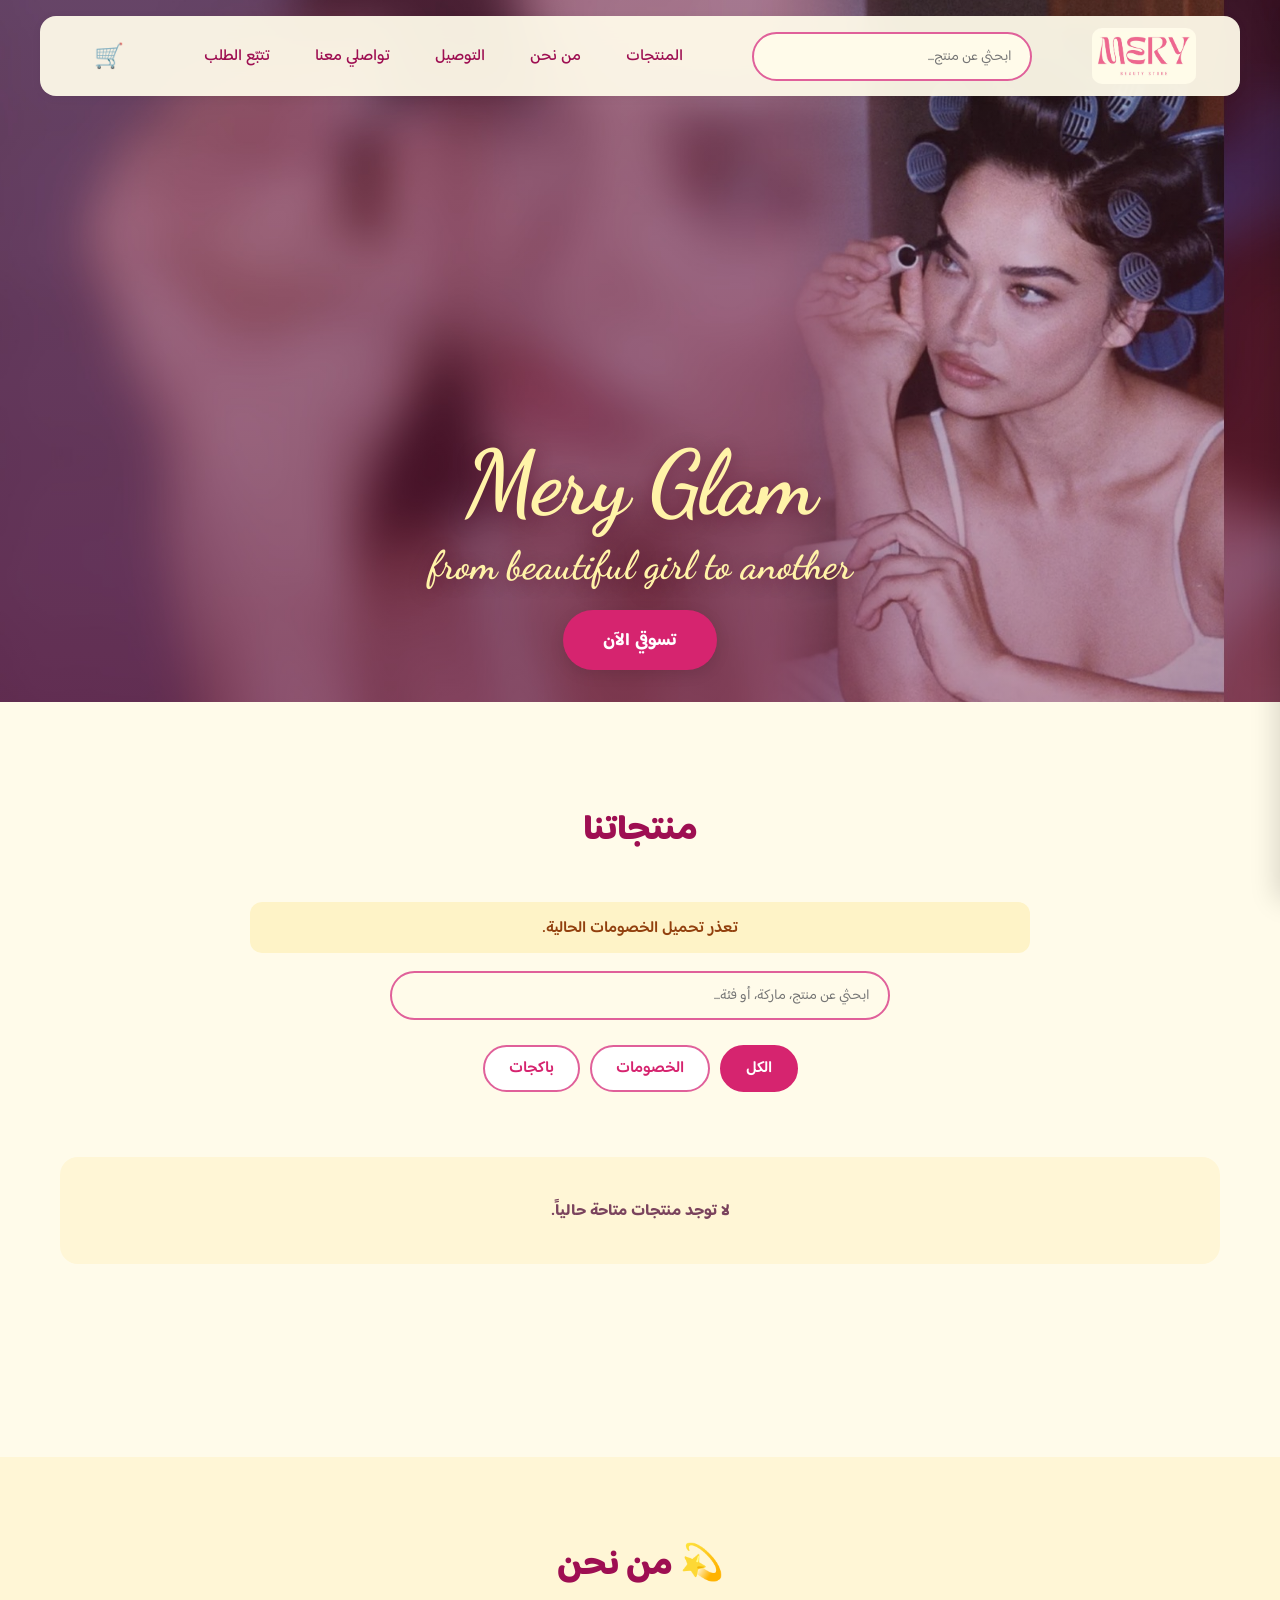
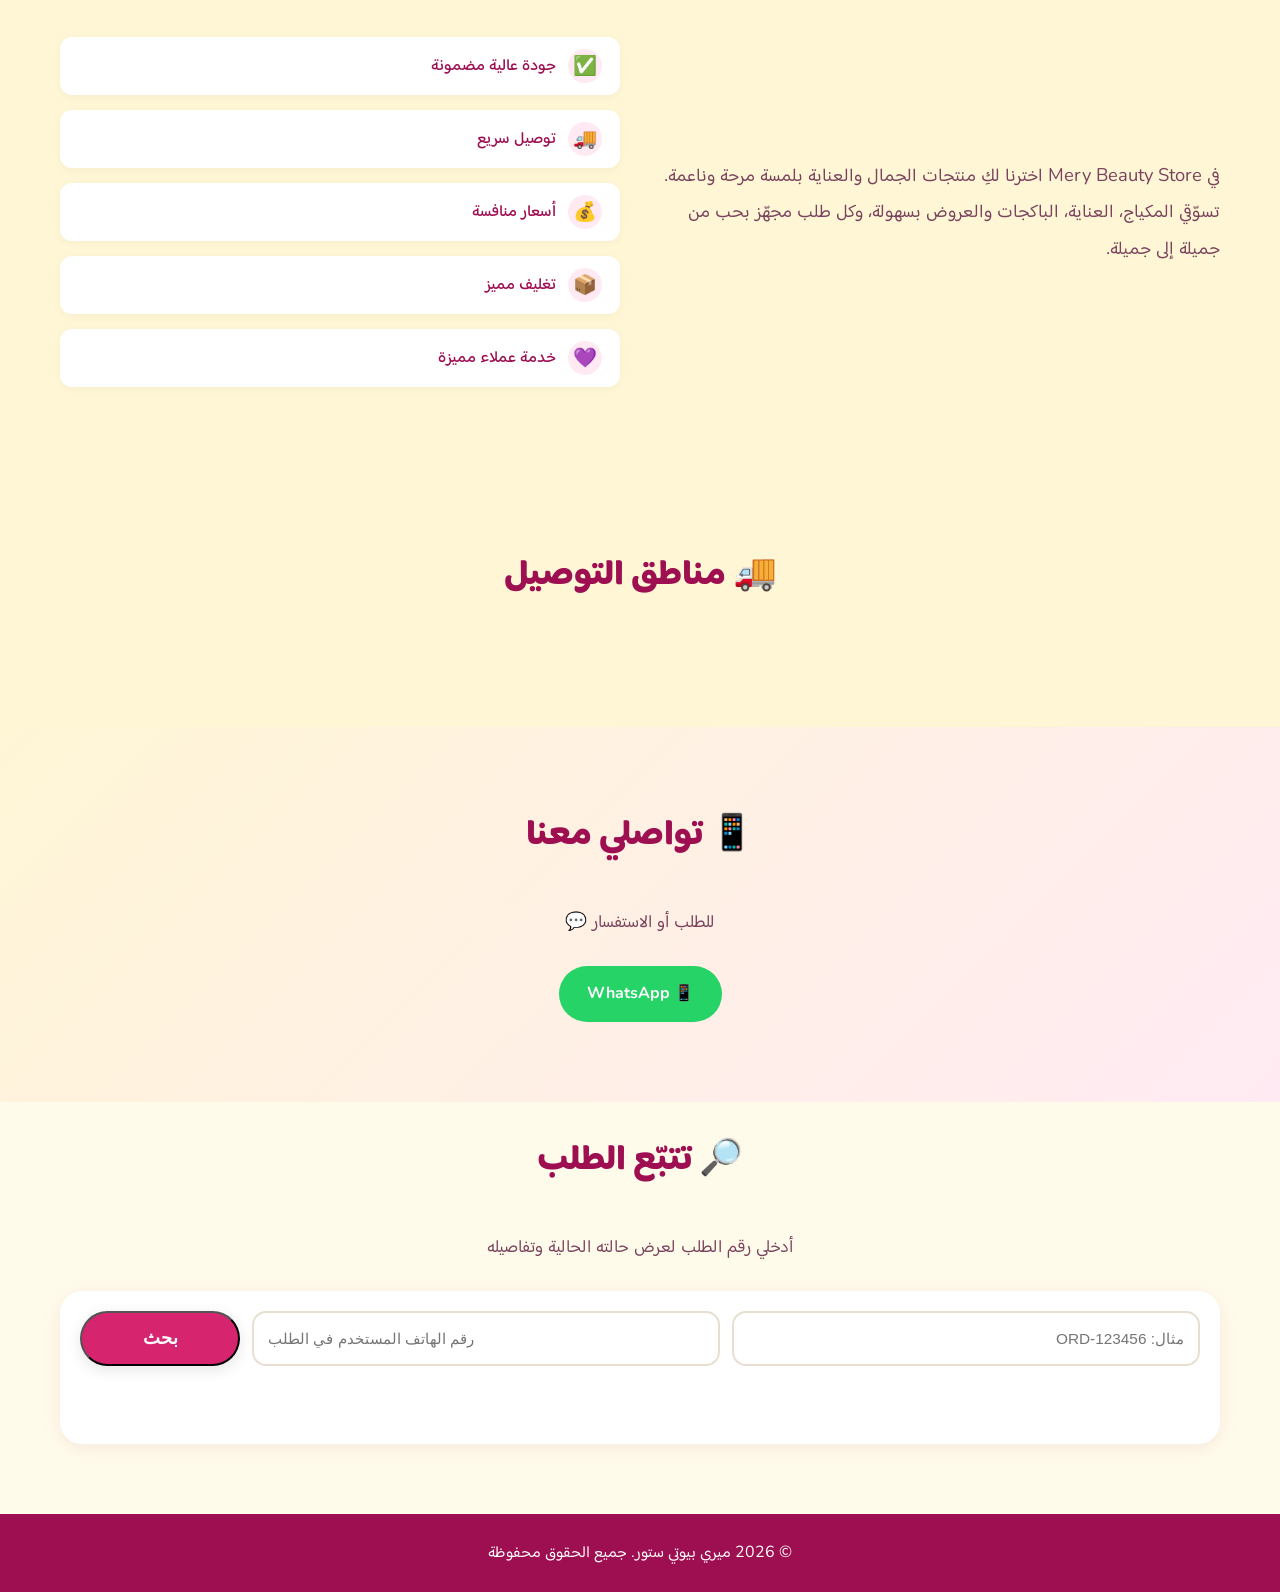
==== commit e1af1d0c: "Add configurable delivery and pickup options Co-authored-by: Copilot <223556219+Copilot@users.norepl" ====
--- a/index.html
+++ b/index.html
@@ -123,11 +123,7 @@
     <section id="delivery" class="delivery-section">
         <div class="container">
             <h2 class="section-title">🚚 مناطق التوصيل</h2>
-            <div class="delivery-grid">
-                <div class="delivery-card"><span class="delivery-icon">🚗</span><h3>الضفة</h3><p>₪20 لجميع المدن والبلدات</p></div>
-                <div class="delivery-card"><span class="delivery-icon">🏙️</span><h3>القدس</h3><p>₪30 مع خدمة توصيل سريعة</p></div>
-                <div class="delivery-card"><span class="delivery-icon">📦</span><h3>الداخل</h3><p>₪50 تغليف وتوصيل آمن</p></div>
-            </div>
+            <div class="delivery-grid" id="deliveryGrid"></div>
         </div>
     </section>
 
